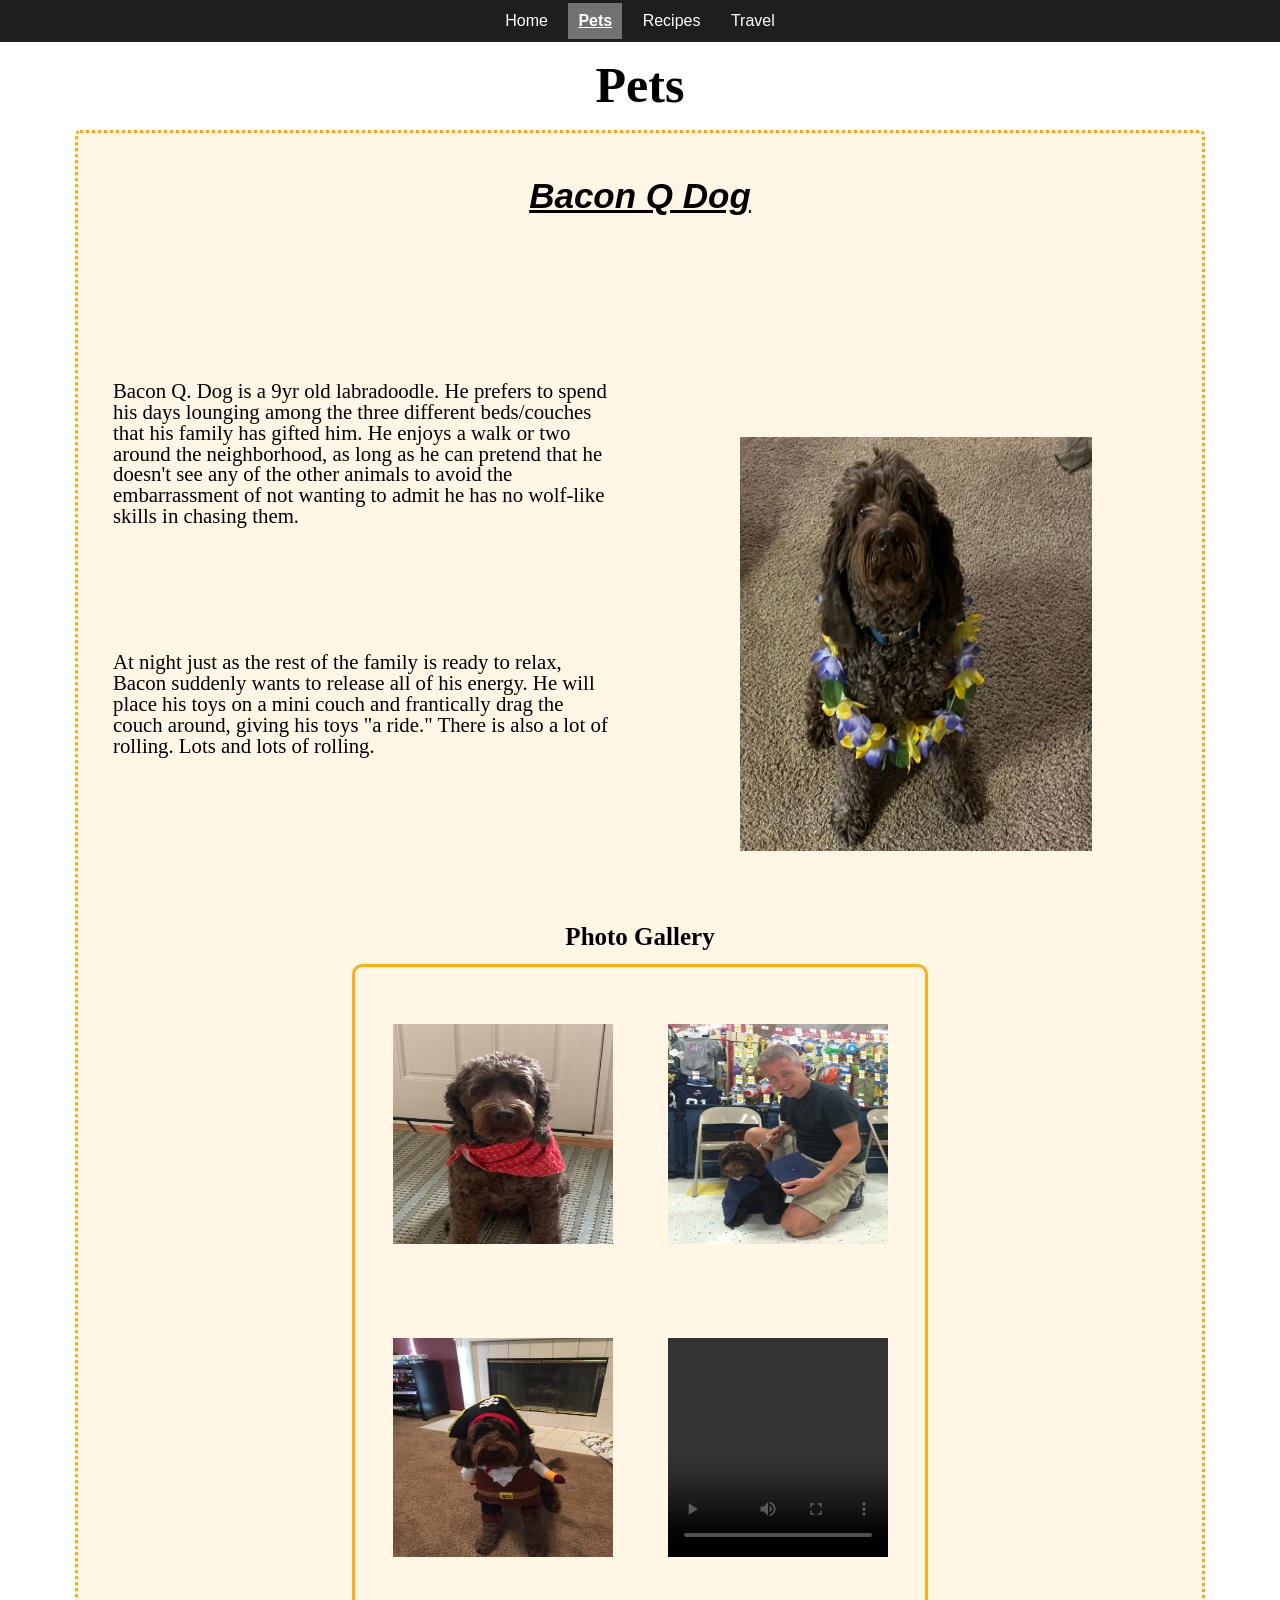
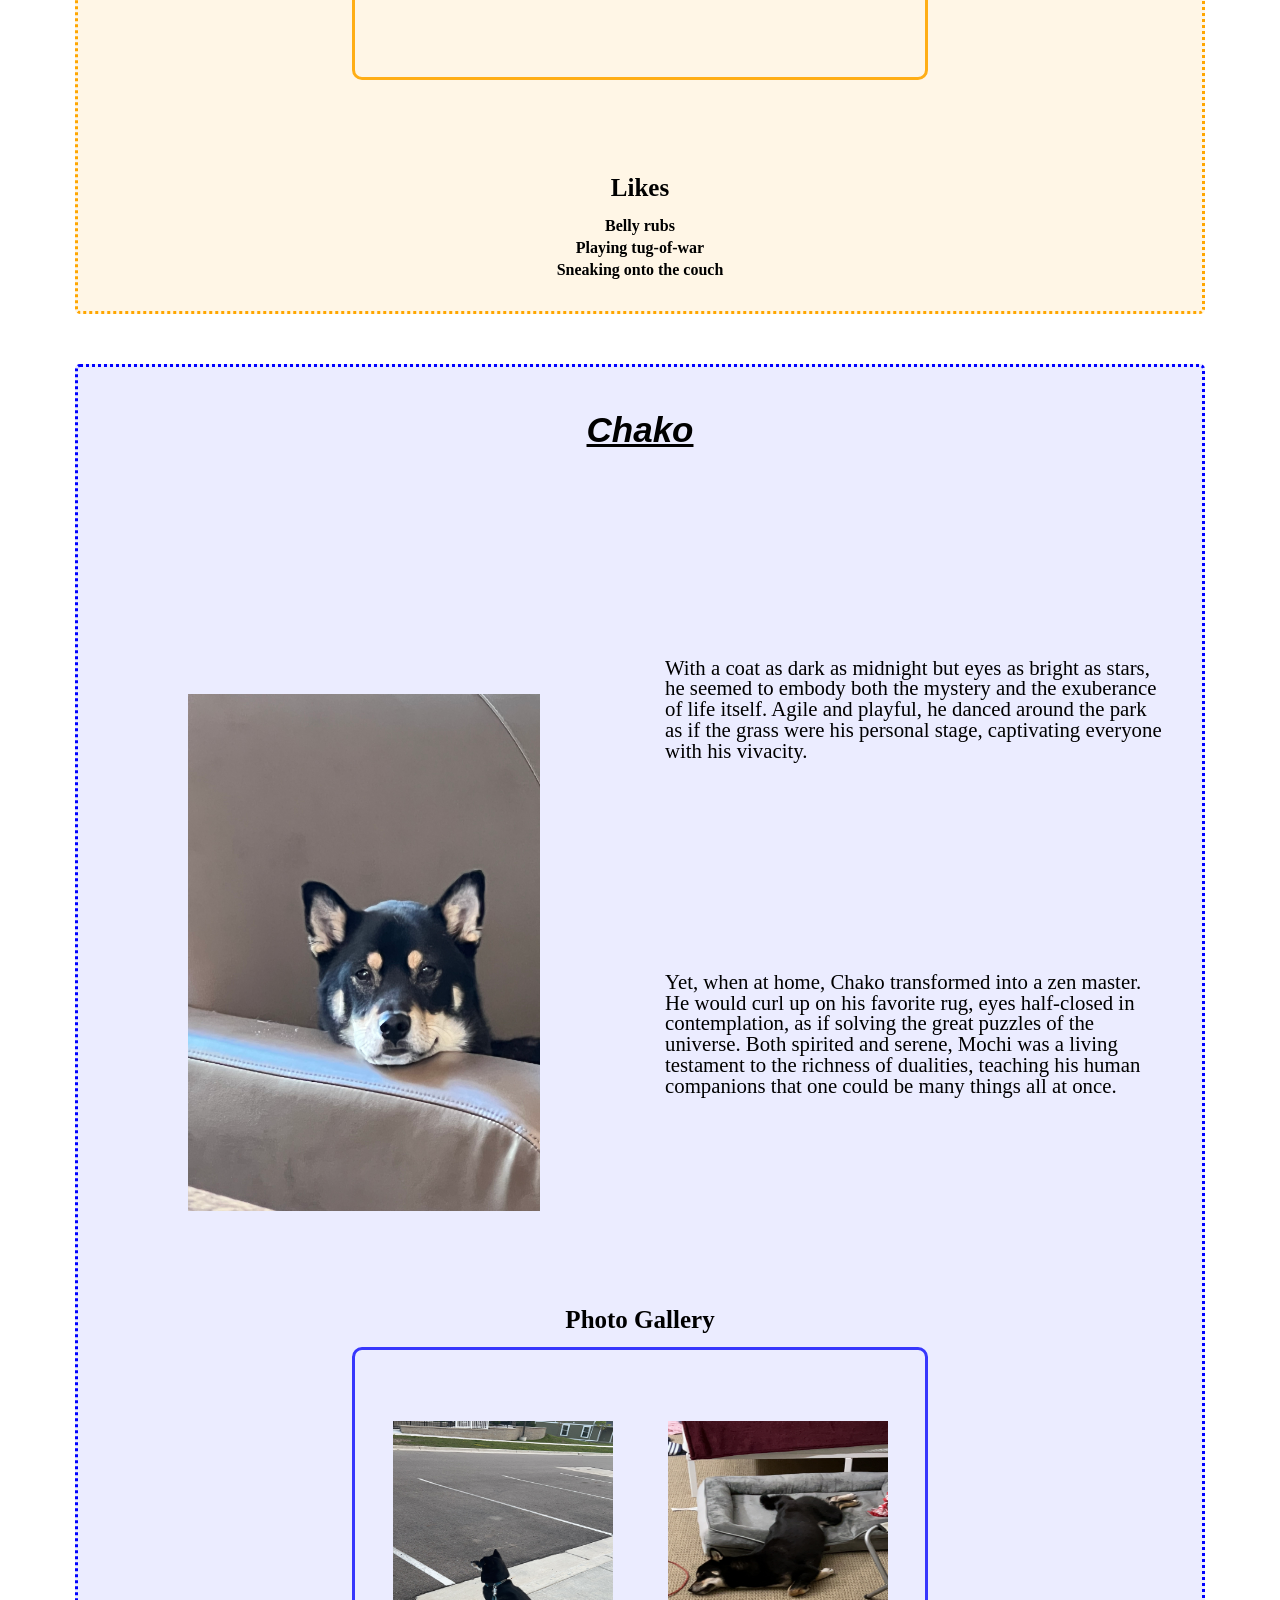
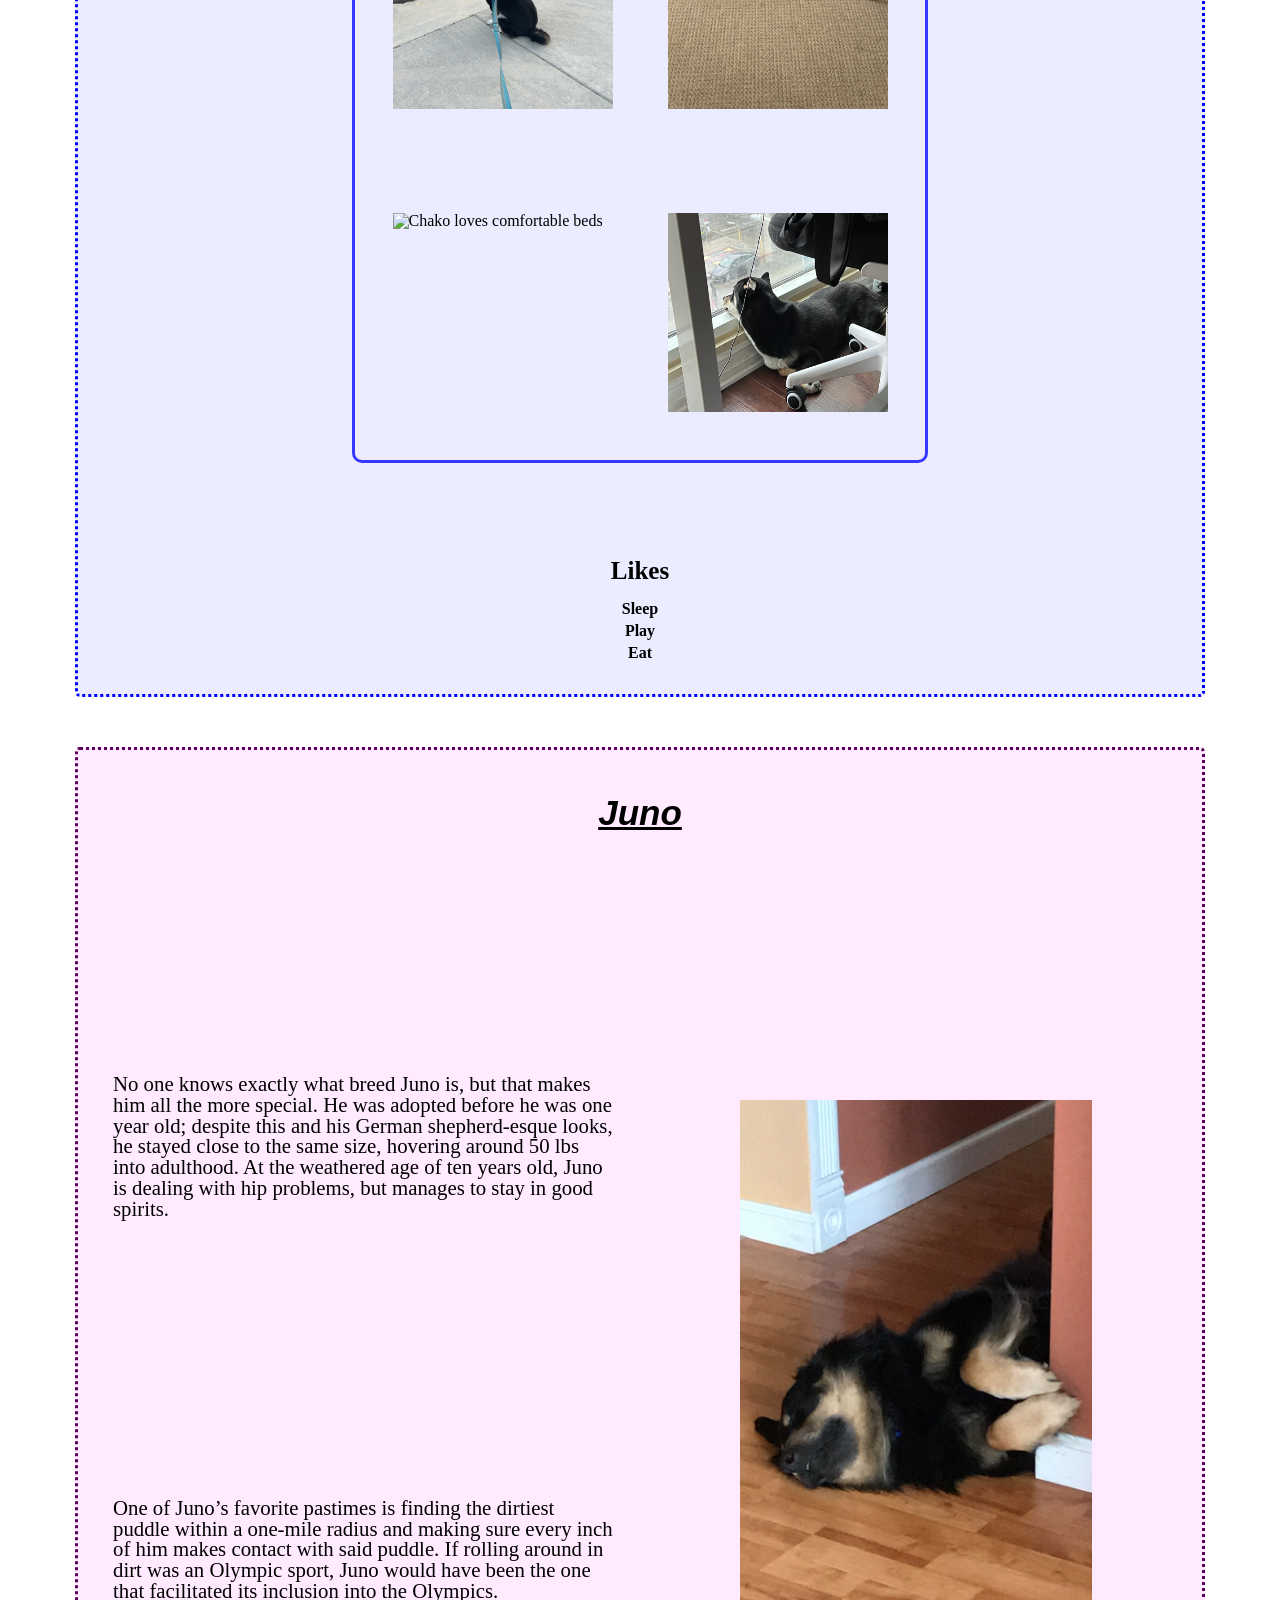
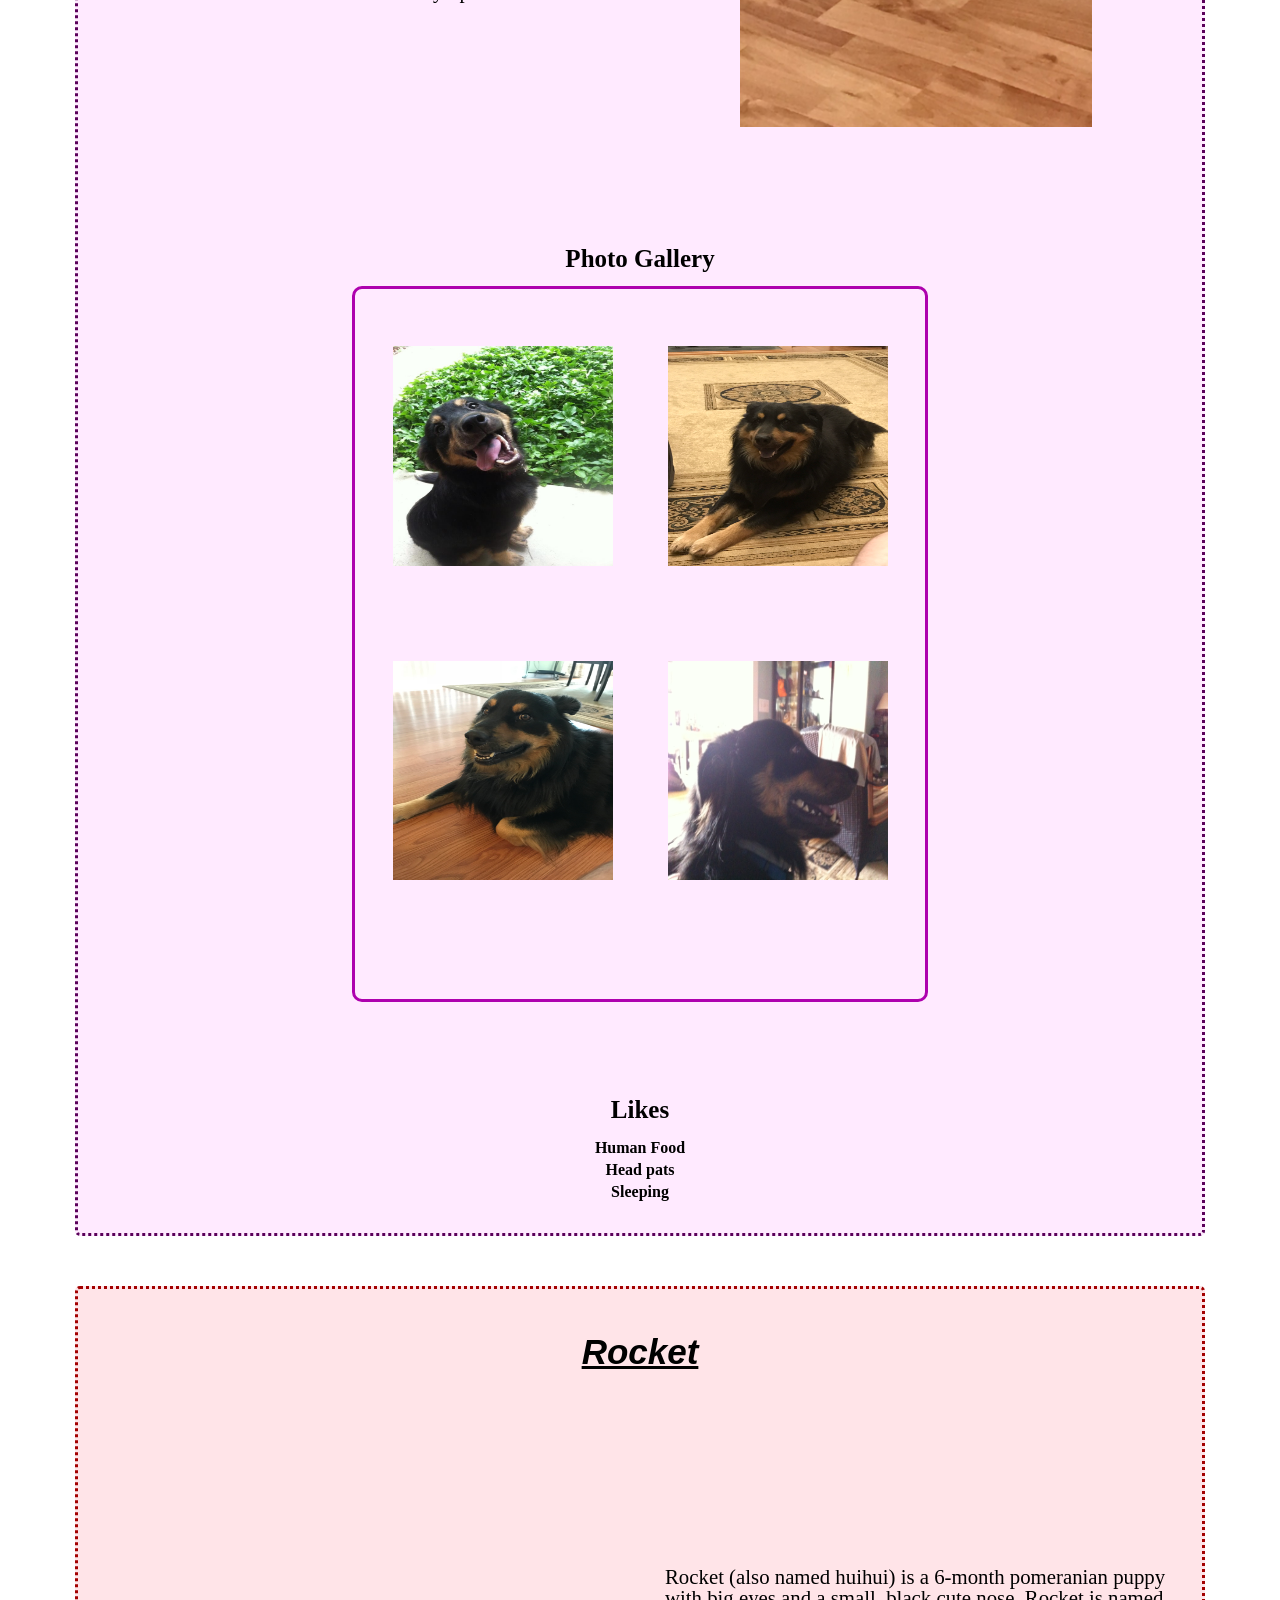
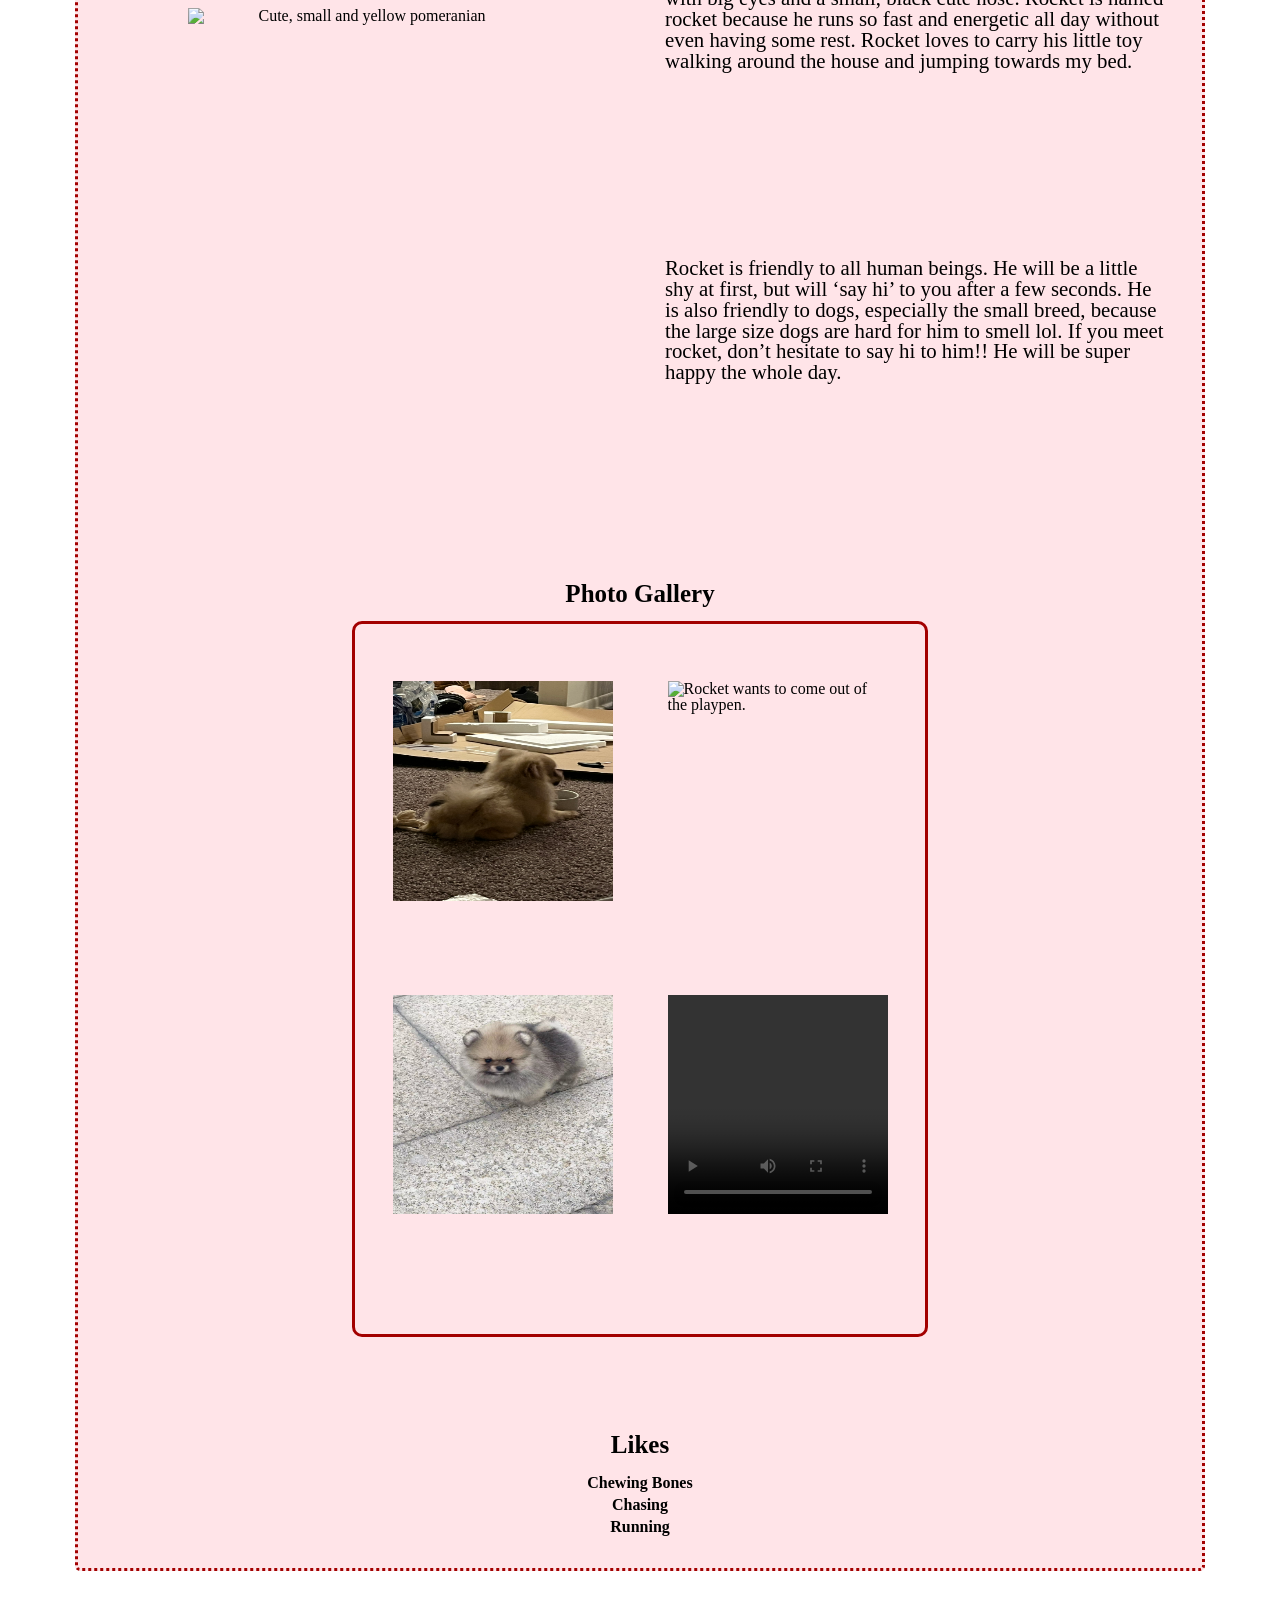
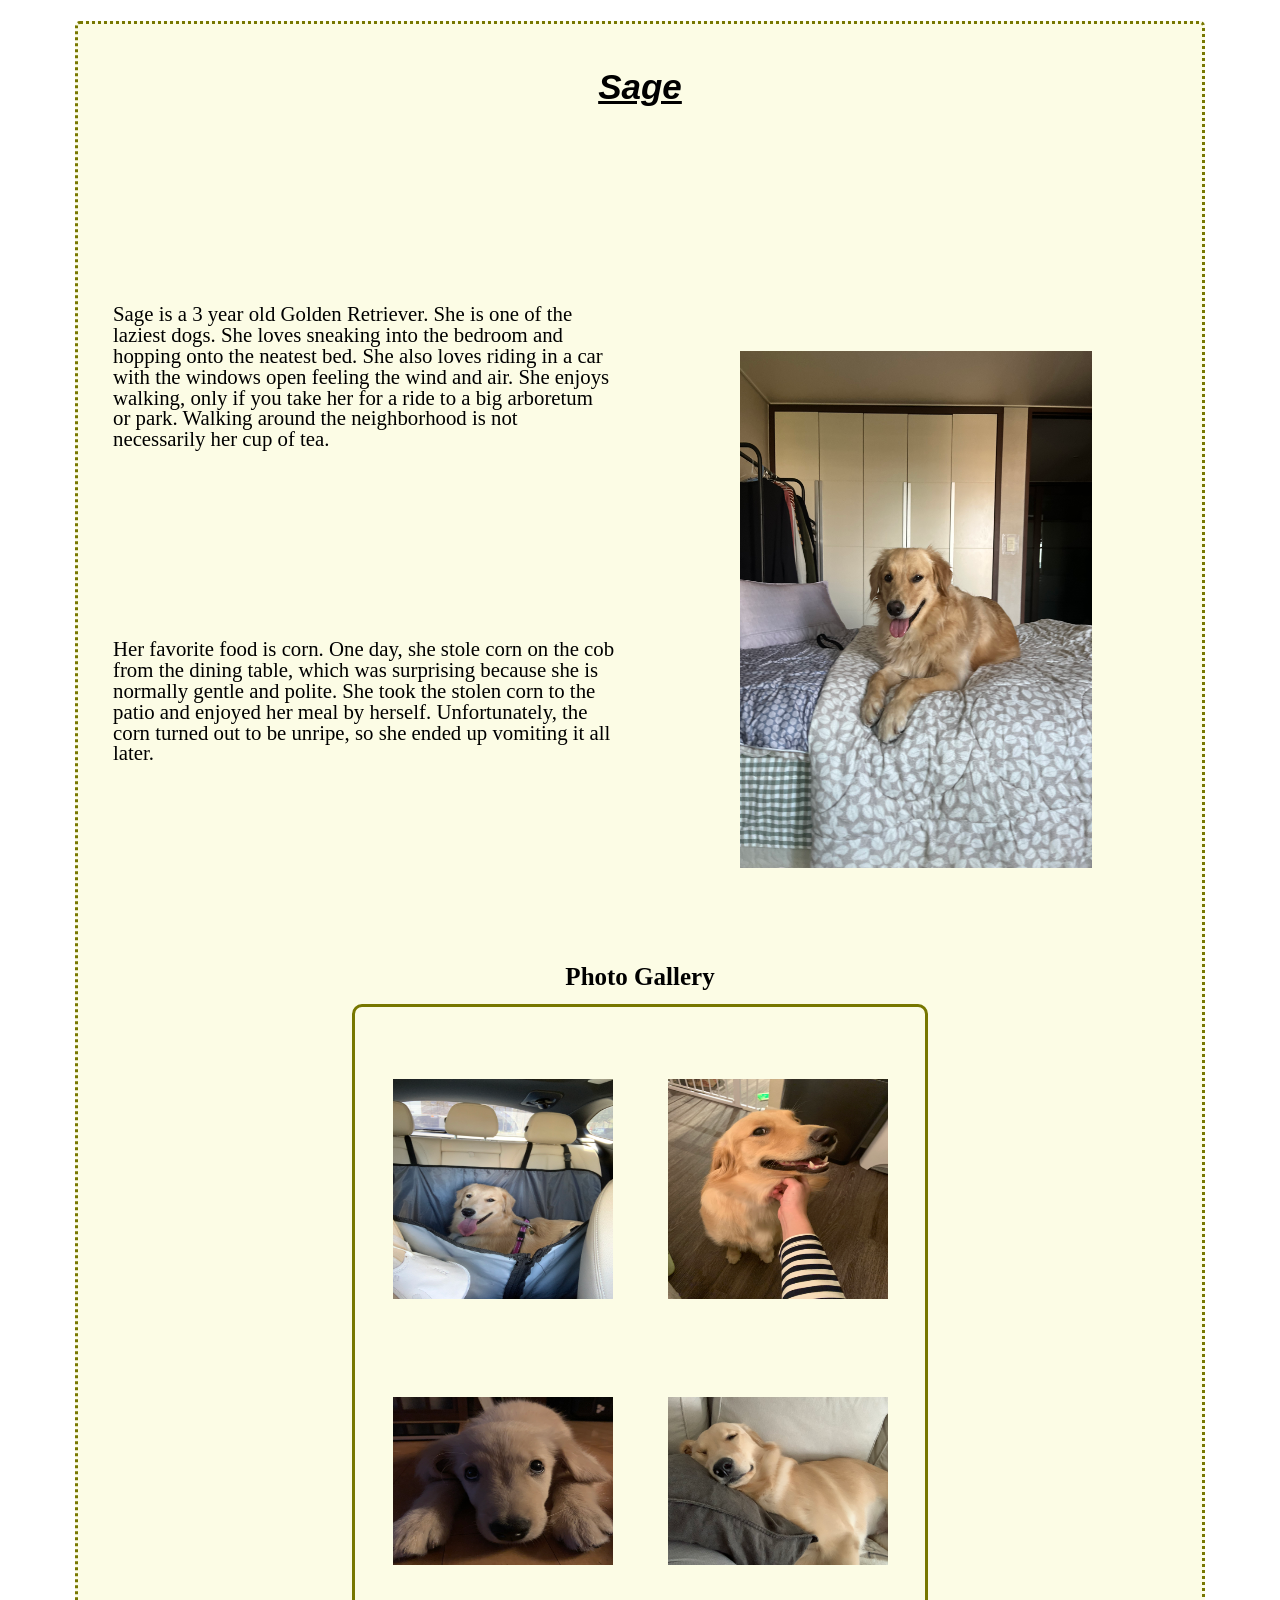
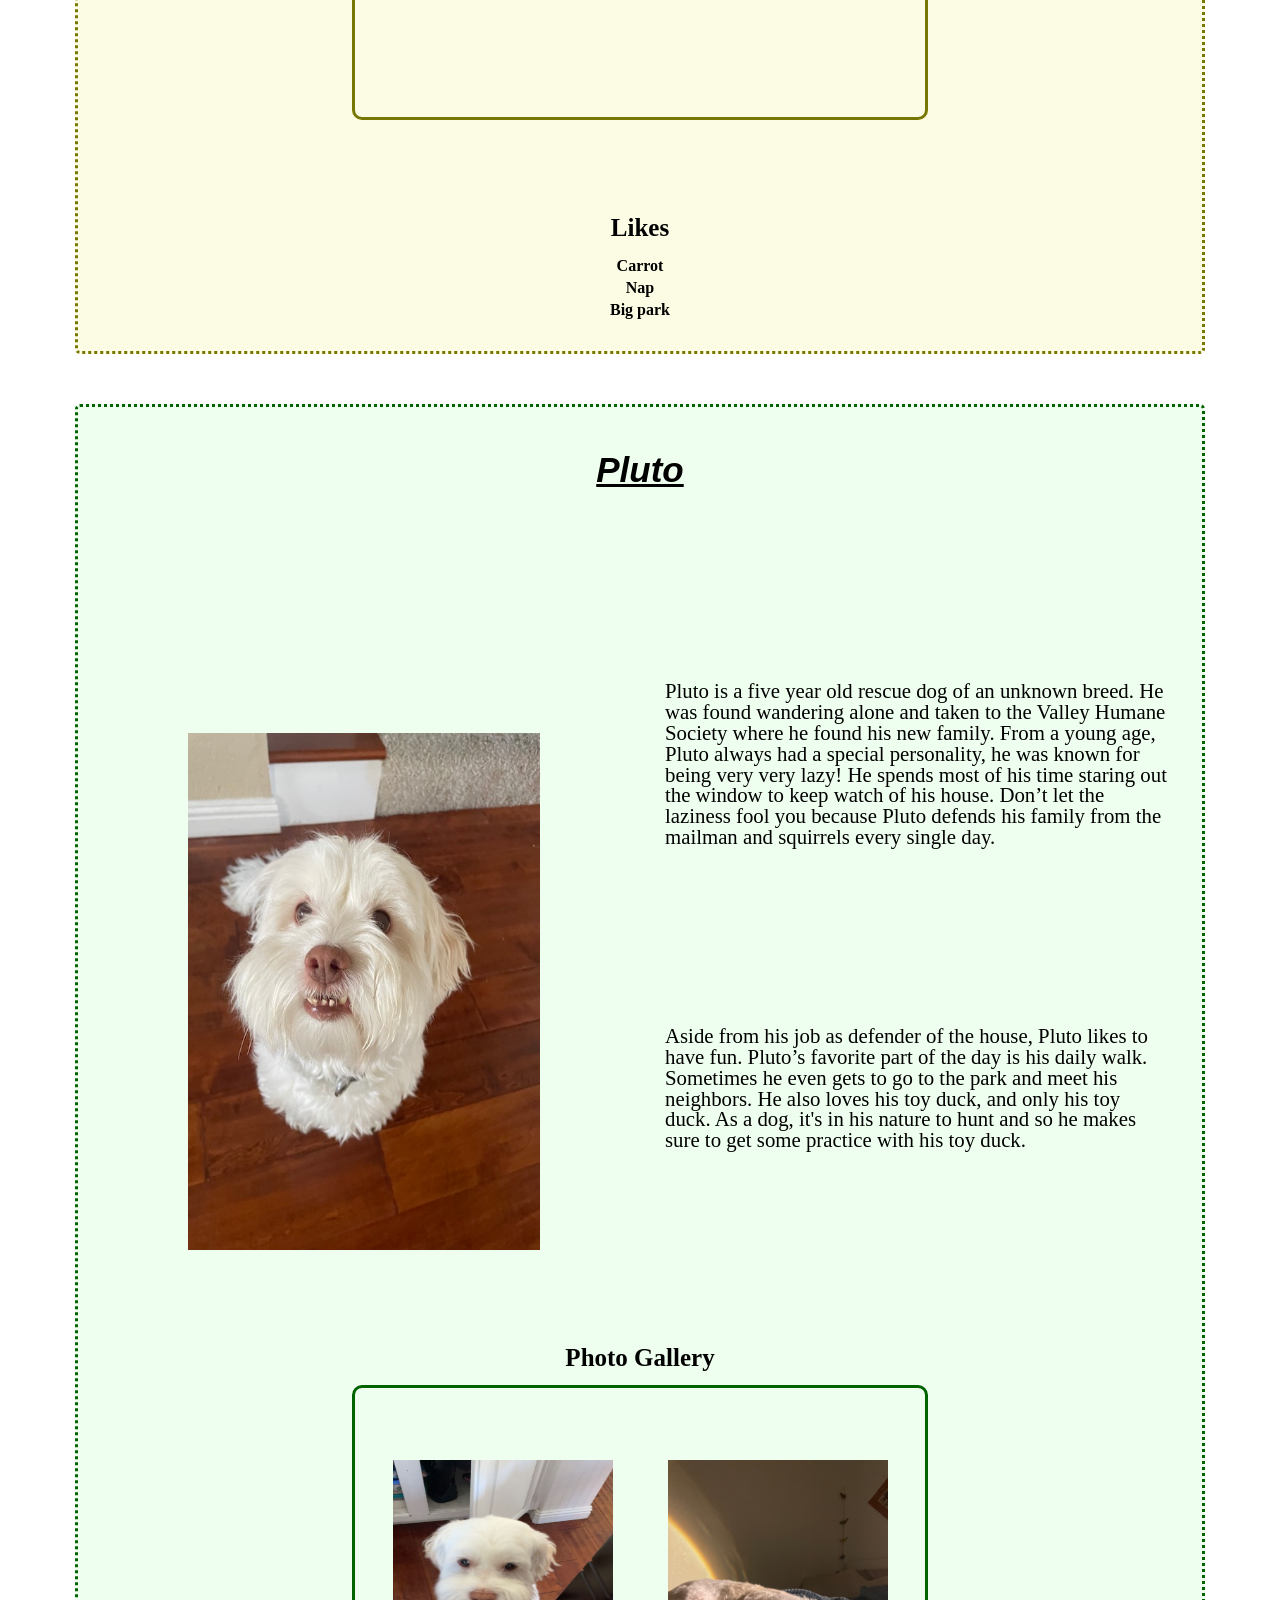
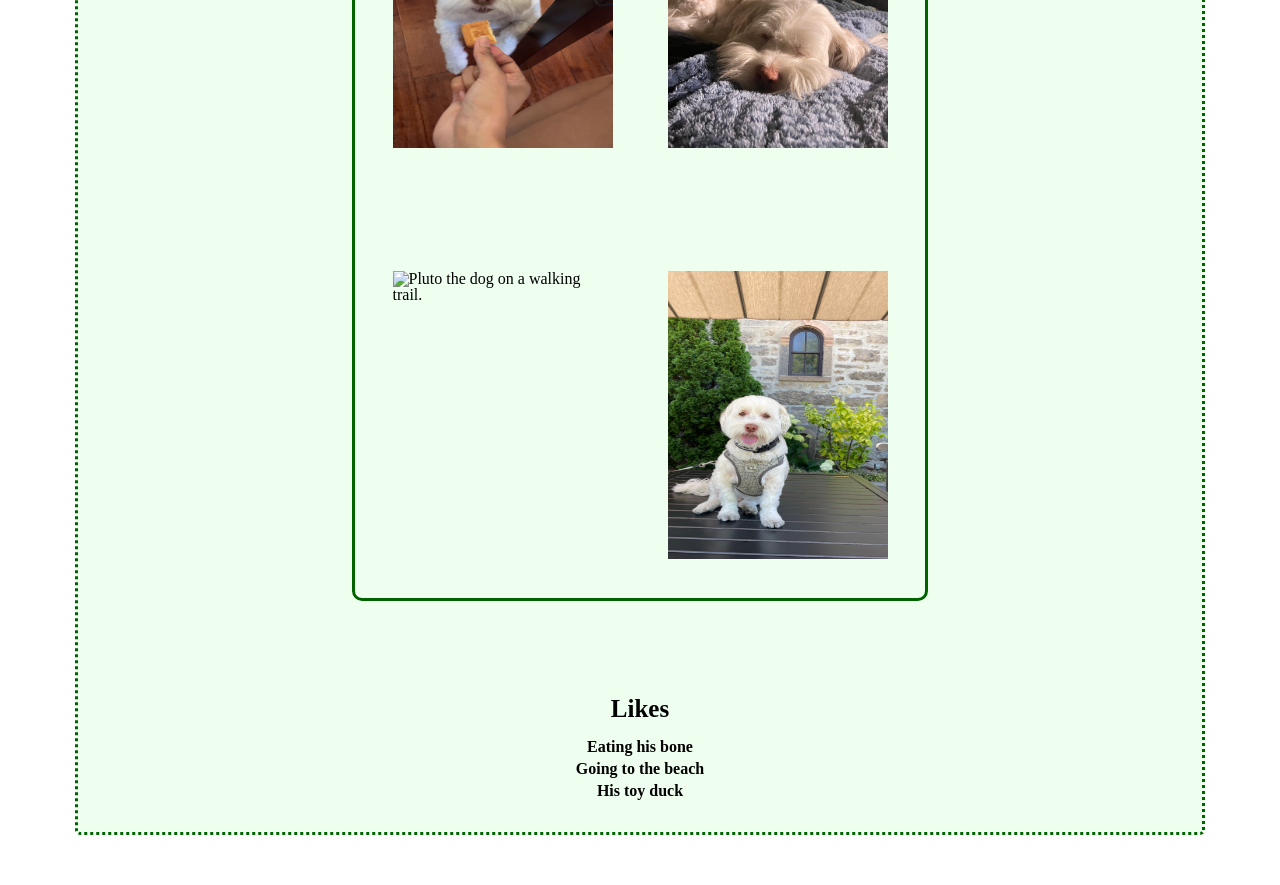
==== pets.html @ 8a9efb87 "Add files via upload" ====
<!DOCTYPE html>
<html lang="en">
<head>
    <meta charset="UTF-8">
    <meta name="viewport" content="width=device-width, initial-scale=1.0">
    <link rel="stylesheet" href = "css/reset.css">
    <link rel="stylesheet" href = "css/style.css">
    <script src="javascript/script.js"></script>
    <title>Pets</title>

</head>
<body>
    <a href = "#main" class = "hide-skip">Skip to Main Content</a>
    <nav>
        <ul>
            <li><a href = "index.html">Home</a></li>
            <li><a href = "pets.html" class = "activePage">Pets</a></li>
            <li><a href = "recipes.html">Recipes</a></li>
            <li><a href = "travel.html">Travel</a></li>
        </ul>
    </nav>
    <main id = "main">
        <h1>Pets</h1>

        <div class = "dog" id = "bacon">
            <div class = "dog-intro">
                <h2 class = "dog-header-left">Bacon Q Dog</h2>
                <img src="images/bacon.jpg" width = "150" height = "120" alt="Brown labradoodle wearing colorful lei" id = "img-right">

                <p class = "p1" id = "p1">Bacon Q. Dog is a 9yr old labradoodle. He prefers to spend his days lounging among the three different beds/couches that his family has gifted him. He enjoys a walk or two around the neighborhood, as long as he can pretend that he doesn't see any of the other animals to avoid the embarrassment of not wanting to admit he has no wolf-like skills in chasing them.</p> 
                <P class = "p2" id = "p2">At night just as the rest of the family is ready to relax, Bacon suddenly wants to release all of his energy. He will place his toys on a mini couch and frantically drag the couch around, giving his toys "a ride." There is also a lot of rolling. Lots and lots of rolling.</P>
            </div>
            
            <h3>Photo Gallery</h3>
            <div class = "dog-photos">
                <img src="images/bacon_bandana.JPG" width ="100" alt = "Brown labradoodle wearing an orange bandana">
                <img src="images/bacon_graduation.JPG"  width ="100" alt="Small labradoodle puppy wearing a graduation cap and gown">
                <img src="images/bacon_halloween.JPG"  width ="100" alt="Brown labradoodle wearing a pirate costume">
                <video width="100" height = "133.66" controls>
                    <source src="images/bacon_agility.mov">
                    Your browser does not support the video tag.  This was a video of a girl and dog demonstrating a sit and stay procedure
                </video>
            </div>
            
            <div class = "dog-likes">
                <h3>Likes</h3>
                <ul>
                    <li>Belly rubs</li>
                    <li>Playing tug-of-war</li>
                    <li>Sneaking onto the couch</li>
                </ul>
            </div>
            
            <!-- Jackie Wolf -->
        
        </div>
        <div>
            <div class = "dog" id = "chako">
                <div class = "dog-intro">
                    <h2 class = "dog-header-right">Chako</h2>
                    <img src="images/Chako1.jpg" width ="130" height = "150" alt = "Black and Tan color Shiba Inu" id = "img-left">

                    <p class = "p1" id = "p1-r">With a coat as dark as midnight but eyes as bright as stars, he seemed to embody both the mystery and the exuberance of life itself. Agile and playful, he danced around the park as if the grass were his personal stage, captivating everyone with his vivacity.</p>
                    <p class = "p2" id = "p2-r">Yet, when at home, Chako transformed into a zen master. He would curl up on his favorite rug, eyes half-closed in contemplation, as if solving the great puzzles of the universe. Both spirited and serene, Mochi was a living testament to the richness of dualities, teaching his human companions that one could be many things all at once.</p>
                </div>
                
                <h3>Photo Gallery</h3>
                <div class = "dog-photos" id = "chako-photos">
                    <img src="images/Chako4.jpg" width ="100" alt = "Chako doesn’t want to move, so he sits there and watches.">
                    <img src="images/Chako5.jpg" width ="100" height = "120" alt = "Chako loves comfortable beds">
                    <img src="images/Chako2.jpg" width ="100" height = "120" alt = "Chako is lazy but still wants to look outside.">
                    <img src="images/Chako3.jpg" width = "100" alt="Chako is so tired and he is having a good night's sleep." id = "chako-img-right">
                </div>

                <div class = "dog-likes">
                    <h3>Likes</h3>
                    <ul>
                        <li>Sleep</li>
                        <li>Play</li>
                        <li>Eat</li>
                    </ul>
                </div>
            </div>
        </div>
        <div>
            <div class = "dog" id = "juno">
                <div class = "dog-intro">
                    <h2 class = "dog-header-left">Juno</h2>
                    <img src="images/classic_juno.JPG" width ="130" height = "160" alt = "Black and brown dog asleep on his side" id = "img-right">

                    <p class = "p1" id="p1">No one knows exactly what breed Juno is, but that makes him all the more special. He was adopted before he was one year old; despite this and his German shepherd-esque looks, he stayed close to the same size, hovering around 50 lbs into adulthood. At the weathered age of ten years old, Juno is dealing with hip problems, but manages to stay in good spirits.</p>
                    <p class = "p2" id="p2">One of Juno’s favorite pastimes is finding the dirtiest puddle within a one-mile radius and making sure every inch of him makes contact with said puddle. If rolling around in dirt was an Olympic sport, Juno would have been the one that facilitated its inclusion into the Olympics. </p>
                </div>
                
                <h3>Photo Gallery</h3>
                <div class = "dog-photos" id = "juno-photos">
                    <img src="images/juno_pup.JPG" width ="100" alt = "A young black and brown dog with his tongue hanging out">
                    <img src="images/juno_laying.JPG" width ="100" alt = "A black and brown dog laying on a rug">
                    <img src="images/juno_laying_2.JPG" width ="100" alt = "A black and brown dog laying on a wood floor">
                    <img src="images/juno_profile.JPG" width ="100" height = "135" alt = "A profile perspective of a black and brown dog from shoulders up">
                </div>

                <div class = "dog-likes">
                    <h3>Likes</h3>
                    <ul>
                        <li>Human Food</li>
                        <li>Head pats</li>
                        <li>Sleeping</li>
                    </ul>
                </div>
            </div>
        </div>
        <div>
            <div class = "dog" id = "rocket">
                <div class = "dog-intro">
                    <h2 class = "dog-header-right">Rocket</h2>
                    <img src="images/rocket_primary.jpg" width ="100" height = "120" alt = "Cute, small and yellow pomeranian " id = "img-left">

                    <p class = "p1" id="p1-r">Rocket (also named huihui) is a 6-month pomeranian puppy with big eyes and a small, black cute nose. Rocket is named rocket because he runs so fast and energetic all day without even having some rest. Rocket loves to carry his little toy walking around the house and jumping towards my bed.</p>
                    <p class = "p2" id="p2-r">Rocket is friendly to all human beings. He will be a little shy at first, but will ‘say hi’ to you after a few seconds. He is also friendly to dogs, especially the small breed, because the large size dogs are hard for him to smell lol. If you meet rocket, don’t hesitate to say hi to him!! He will be super happy the whole day.</p>
                </div>

                <h3>Photo Gallery</h3>
                <div class = "dog-photos" id = "rocket-photos">
                    <img src="images/rocket_dinner.jpg" width ="100" alt = "Rocket is eating his dinner.">
                    <img src="images/rocket_wants_to_go_out.jpg" width ="100" alt = "Rocket wants to come out of the playpen.">
                    <img src="images/rocket_childhood.jpg" width ="100" height = "150" alt = "Rocket is in his childhood">
                    <video width="100" height = "150" controls>
                        <source src="images/rocket_kitchen_clip.mp4">
                        Your browser does not support the video tag.  This was a video of Rocket trying to hunt in the kitchen
                    </video>
                </div>

                <div class = "dog-likes">
                    <h3>Likes</h3>
                    <ul>
                        <li>Chewing Bones</li>
                        <li>Chasing</li>
                        <li>Running</li>
                    </ul>
                </div>
            </div>
        </div>
            <div class = "dog" id = "sage">
                <div class = "dog-intro">
                    <h2 class = "dog-header-left">Sage</h2>
                    <img src="images/sage_classic.jpeg" width = "100" height = "150" alt = "A smiling golden retriever lying on the bed" id = "img-right">

                    <p class = "p1" id="p1">Sage is a 3 year old Golden Retriever. She is one of the laziest dogs. She loves sneaking into the bedroom and hopping onto the neatest bed. She also loves riding in a car with the windows open feeling the wind and air. She enjoys walking, only if you take her for a ride to a big arboretum or park. Walking around the neighborhood is not necessarily her cup of tea. </p>
                    <p class = "p2" id="p2">Her favorite food is corn. One day, she stole corn on the cob from the dining table, which was surprising because she is normally gentle and polite. She took the stolen corn to the patio and enjoyed her meal by herself. Unfortunately, the corn turned out to be unripe, so she ended up vomiting it all later. </p>
                </div>

                <h3>Photo Gallery</h3>
                <div class = "dog-photos" id = "sage-photos">
                    <img src = "images/sage_young.jpeg" width = "100" alt = "A young golden retriever is laying down" id = "sage-left">
                    <img src = "images/sage_car.jpeg" width = "100" alt = "A happy golden retriever is sitting in the car’s backseat. ">
                    <img src = "images/sage_sleep.jpeg" width = "100" height = "100" alt = "A golden retriever is sleeping on the couch. " id = "sage-right">
                    <img src = "images/sage_pet.jpeg" width = "100" alt = "A man’s hand is petting a golden retriever’s neck">
                </div>

                <div class = "dog-likes">
                    <h3>Likes</h3>
                    <ul>
                        <li>Carrot</li>
                        <li>Nap</li>
                        <li>Big park</li>
                    </ul>
                </div>
            </div>
        <div>
            <div class = "dog" id = "pluto">
                <div class = "dog-intro">
                    <h2 class = "dog-header-right">Pluto</h2>
                    <img src = "images/pluto.jpg" width = "100" height = "100" alt = "White dog looking up." id = "img-left">
                    
                    <p class = "p1" id="p1-r">Pluto is a five year old rescue dog of an unknown breed. He was found wandering alone and taken to the Valley Humane Society where he found his new family. From a young age, Pluto always had a special personality, he was known for being very very lazy! He spends most of his time staring out the window to keep watch of his house. Don’t let the laziness fool you because Pluto defends his family from the mailman and squirrels every single day.</p>
                    <p class = "p2" id="p2-r">Aside from his job as defender of the house, Pluto likes to have fun. Pluto’s favorite part of the day is his daily walk. Sometimes he even gets to go to the park and meet his neighbors. He also loves his toy duck, and only his toy duck. As a dog, it's in his nature to hunt and so he makes sure to get some practice with his toy duck.</p>
                </div>

                <h3>Photo Gallery</h3>
                <div class = "dog-photos" id = "pluto-photos">
                    <img src = "images/pluto_cookie.JPG" width = "70" alt = "Pluto the dog standing up to eat a cookie.">
                    <img src = "images/pluto_sleeping.jpg" width = "70" height = "124" alt = "Pluto sleeping on bed">
                    <img src = "images/pluto_walk.jpg" width = "70" alt = "Pluto the dog on a walking trail.">
                    <img src = "images/pluto_sitting.jpg" width = "70" alt = "Pluto sitting and posed on top of a table">
                </div>

                <div class = "dog-likes">
                    <h3>Likes</h3>
                    <ul>
                        <li>Eating his bone</li>
                        <li>Going to the beach</li>
                        <li>His toy duck</li>
                    </ul>
                </div>
            </div>
        </div>
    </main>
    
</body>
</html>
---- css/style.css ----
.hide-skip{
    position: absolute;
    left: -10000px;
    top: auto;
    width: 1px;
    height: 1px;
    overflow: hidden;
}

.hide-skip:focus{
    position: static;
    width: auto;
    height: auto;
}

body nav ul{
    list-style-type: none;
    margin: 0px;
    padding: 0px;
    overflow: hidden;
    background-color: rgb(30, 30, 30);

    text-align: center;
    text-decoration: none;
    font-size: medium;
    font-style: normal;
    font-family: sans-serif;
}

body nav ul li{
    display: inline-block;
}

body nav ul li a{
    display: block;
    color: white;
    text-align: center;
    padding: 10px;
    text-decoration: none;
}

.activePage{
    background-color: #727272;
    font-weight: bold;
    text-decoration: underline;
}

h1{
    font-size: xx-large;
    text-align: center;
    padding: 20px;
    font-weight: bold;
}

h2{
    font-size: x-large;
    text-decoration: underline;
    font-family: sans-serif;
    font-style: italic;
    font-weight: bold;
    text-align: center;
    padding: 10px;
}

h3{
    text-align: center;
    font-size: large;
    font-weight: bold;
    padding: 15px;
}

.dog{
    border: 3px dotted rgb(255, 166, 0);
    border-radius: 5px;
    background-color: rgb(255, 246, 230);
    padding: 20px;
    margin: 10px;
    margin-top: 10px;
}

#bacon {
    margin-top: 0;
}

#chako {
    border: 3px dotted rgb(0, 0, 255);
    background-color: rgb(235, 236, 255);
}

#juno {
    border: 3px dotted rgb(90, 0, 90);
    background-color: rgb(255, 234, 255);
}

#rocket {
    border: 3px dotted rgb(163, 0, 0);
    background-color: rgb(255, 228, 232);
}

#sage {
    border: 3px dotted rgb(119, 119, 0);
    background-color: rgb(252, 252, 229);
}

#pluto {
    border: 3px dotted rgb(0, 99, 0);
    background-color: rgb(239, 255, 239);
}

#img-right{
    grid-row: 1/3;
    grid-column-start: 2;
}

.dog-intro{
    display: grid;
    grid-template-columns: 1fr 1fr;
    grid-column-gap: 50px;
    text-align: center;
    padding: 15px;
}

#img-left {
    grid-row: 1/3;
    grid-column-start: 1;
}

.dog-photos{
    display: grid;
    grid-template-columns: 1fr 1fr;
    max-width: 550px;
    border: 3px solid rgb(255, 174, 22);
    border-radius: 10px;
    padding: 10px;
    margin-left: auto;
    margin-right: auto;
}

#chako-photos{
    border: 3px solid rgb(55, 55, 253);
}

#juno-photos{
    border: 3px solid rgb(174, 1, 174);
}

#rocket-photos{
    border: 3px solid rgb(163, 0, 0);
}

#sage-photos{
    border: 3px solid rgb(119, 119, 0);
}

#pluto-photos{
    border: 3px solid rgb(0, 99, 0);
}

#chako-img-right{
    grid-column-start: 2;
    grid-row-start: 1;
}

#sage-right{
    grid-column-start: 2;
    grid-row-start: 2;
    max-height: 220px;
}

#sage-left{
    grid-column-start: 1;
    grid-row-start: 2;
}

.dog-likes{
    text-align: center;
    font-weight: bold;
    padding: 10px;
}

img{
    padding: 10px;
    margin-left: auto;
    margin-right: auto;
}

video{
    padding: 10px;
    margin-left: auto;
    margin-right: auto;
}

strong {
    font-weight: bold;
}

.recipe-info{
    padding-bottom: 10px;
}

.container{
    display: grid;
    border: 1px solid black;
    border-radius: 10px;
    padding: 15px;
    margin: 15px;
}

.recipe-intro{
    margin-left: auto;
    margin-right: auto;
    text-align: center;
}

#wings-id{
    margin-top: 0px;
}

#bottom-img{
    grid-column: 1/ span 2;
    grid-row-start: 2;
}

.recipe-head h3{
    text-align: left;
    padding-top: 10px;
    padding-bottom: 10px;
    padding-left: 0px;
    text-decoration: underline;
}

.recipe-img{
    display: grid;
    grid-template-columns: 1fr 1fr;
}

li{
    padding: 3px;
}

#start{
    margin-top: 0px;
}

.place {
    border: 2px dotted black;
    border-radius: 10px;
    margin: 10px;
}

.place-intro{
    display: grid;
    grid-template-columns: 1fr 1fr;
    text-align: center;
    font-size: small;
}

.place-intro p{
    padding: 10px;
}

#top-left{
    grid-column-start: 1;
    grid-row-start: 1;
}

#bot-left{
    grid-column-start: 1;
    grid-row-start: 2;
}

.chiang-photo{
    display: grid;
    grid-template-columns: 1fr 1fr 1fr;
    
}

#chiang-right{
    grid-column: 3;
    grid-row: 1/3;
}

.photo-place{
    display: grid;
    grid-template-columns: 1fr 1fr;
    max-width: 450px;
    margin-right: auto;
    margin-left: auto;
}

.home{
    display: grid;
    grid-template-columns: 1fr;
    text-align: center;
    margin: 5px;
}

@media (prefers-reduced-motion) {
    .gif{
        display: none;
    }
}

.p1{
    grid-column: 1/3;
    grid-row-start: 3;
    text-align: left;
}

.p2{
    padding-top: 10px;
    grid-column: 1/3;
    grid-row-start: 4;
    text-align: left;
}

.dog-header-left{
    grid-column-start: 1;
    grid-row: 1/3;
}

.dog-header-right{
    grid-column-start: 2;
    grid-row: 1/3;
}

@media screen and (min-width: 481px){
    h1 {
        padding-top: 60px;
    }
    h2 {
        grid-row-start: 1;
        grid-column: 1/-1;
    }
    #img-right {
        grid-row-start: 3;
        grid-row-end: 4;
        width: 150px;
        height: 150px;
        margin-top: 50%;
    }
    #img-left{
        width: 150px;
        height: 150px;
        margin-top: 50%;
    }
    .dog-header-right {
        grid-column: 1/-1;
        grid-row-start: 1;
    }
    #p1 {
        margin-top: 20%;
    }
    #p1, #p2{
        grid-column: 1;
    }
    #p1-r {
        margin-top: 20%;
    }
    #p1-r, #p2-r{
        grid-column-start: 2;
    }

    #img-left {
        grid-row-start: 3;
        grid-row-end: 4;
        grid-column-start: 1;
    }

    .sticky {
        position: fixed;
        top: 0;
        width: 100%;
        z-index: 100;
    }

    .dog-photos{
        height: 600px;
        align-content: space-evenly;
    }
    .dog-photos img, video{
        width: 150px;
        height: 150px;
    }

    .apply-grid{
        display: grid;
        grid-template-columns: 1fr 1fr;
    }
    .recipe-info {
        grid-row-start: 1;
        grid-column: 1/-1;
    }
    .recipe-intro img{
        grid-row-start: 3;
        grid-column-start: 2;
        width: 200px;
    }
    .paragraph{
        grid-row-start: 3;
        grid-column-start: 1;
        margin-top: 15%;
    }
    .recipe-img img {
        width: 150px;
        margin-top: auto;
        margin-bottom: auto;
    }

}

@media screen and (min-width: 1024px){
    h1{
        font-size: 50px;
    }
    h2{
        font-size: 35px;
    }
    h3{
        margin-top: 80px;
        font-size: 25px;
    }
    .dog-header-left{
        grid-row: 1/2;
    }
    #img-right{
        width: 70%;
        height:70%;
        grid-row:2/span 2;
    }
    .p1{
        font-size: 130%;
        grid-row: 2/3;
    }  
    .p2{
        font-size: 130%;
        grid-row: 3/4;
    }
    .dog{
        margin-right: 75px;
        margin-left: 75px;
        margin-bottom: 50px;
    }
    .dog-intro{
        align-items: center;
    }
    .dog-photos img, video{
        width: 80%;
        height: 70%;
        margin-top: auto;
        margin-bottom: auto;
    }
    .dog-photos{
        border: 3px solid rgb(255, 174, 22);
        border-radius: 10px;
        padding-bottom: 100px;
    }
    .dog-likes{
        margin-top: 0px;
        padding-top: 0px;
    }

    .dog-header-right{
        grid-row: 1/2;
    }
    #img-left{
        width: 70%;
        height:70%;
        grid-row:2/span 2;
    }
    #pluto-photos{
        padding-bottom: 200px;
    }

    .container{
        margin-right: 75px;
        margin-left: 75px;
        margin-bottom: 50px;
    }
    .apply-grid{
        align-items: center;
    }
    .recipe-info p{
        font-size: 125%;
    }
    .recipe-intro p{
        font-size: 130%;
    }
    .recipe-intro img{
        padding-top: 50px;
        width: 50%;
        height: 30%;
    }
    .recipe-head li{
        font-size: 20px;
    }
    .steps li{
        font-size: 20px;
    }
    .recipe-img img{
        width: 400px;
        height: 400px;
    }
    #bottom-img{
        width: 400px;
        height: 400px;
    }

    .place{
        margin-right: 75px;
        margin-left: 75px;
        margin-bottom: 50px;
    }
    .place-intro p{
        font-size: 20px;
    }
    .place-intro img{
        width: 60%;
        height: 60%;
    }
    .chiang-photo img{
        width: 190px;
        height: 190px;
    }
    #chiang-right{
        height: 400px;
        width: 250px;
    }
    .photo-place{
        justify-content: center;
    }
    .photo-place img{
        width: 300px;
        height: 300px;
        padding-right: 30px;
    }
}
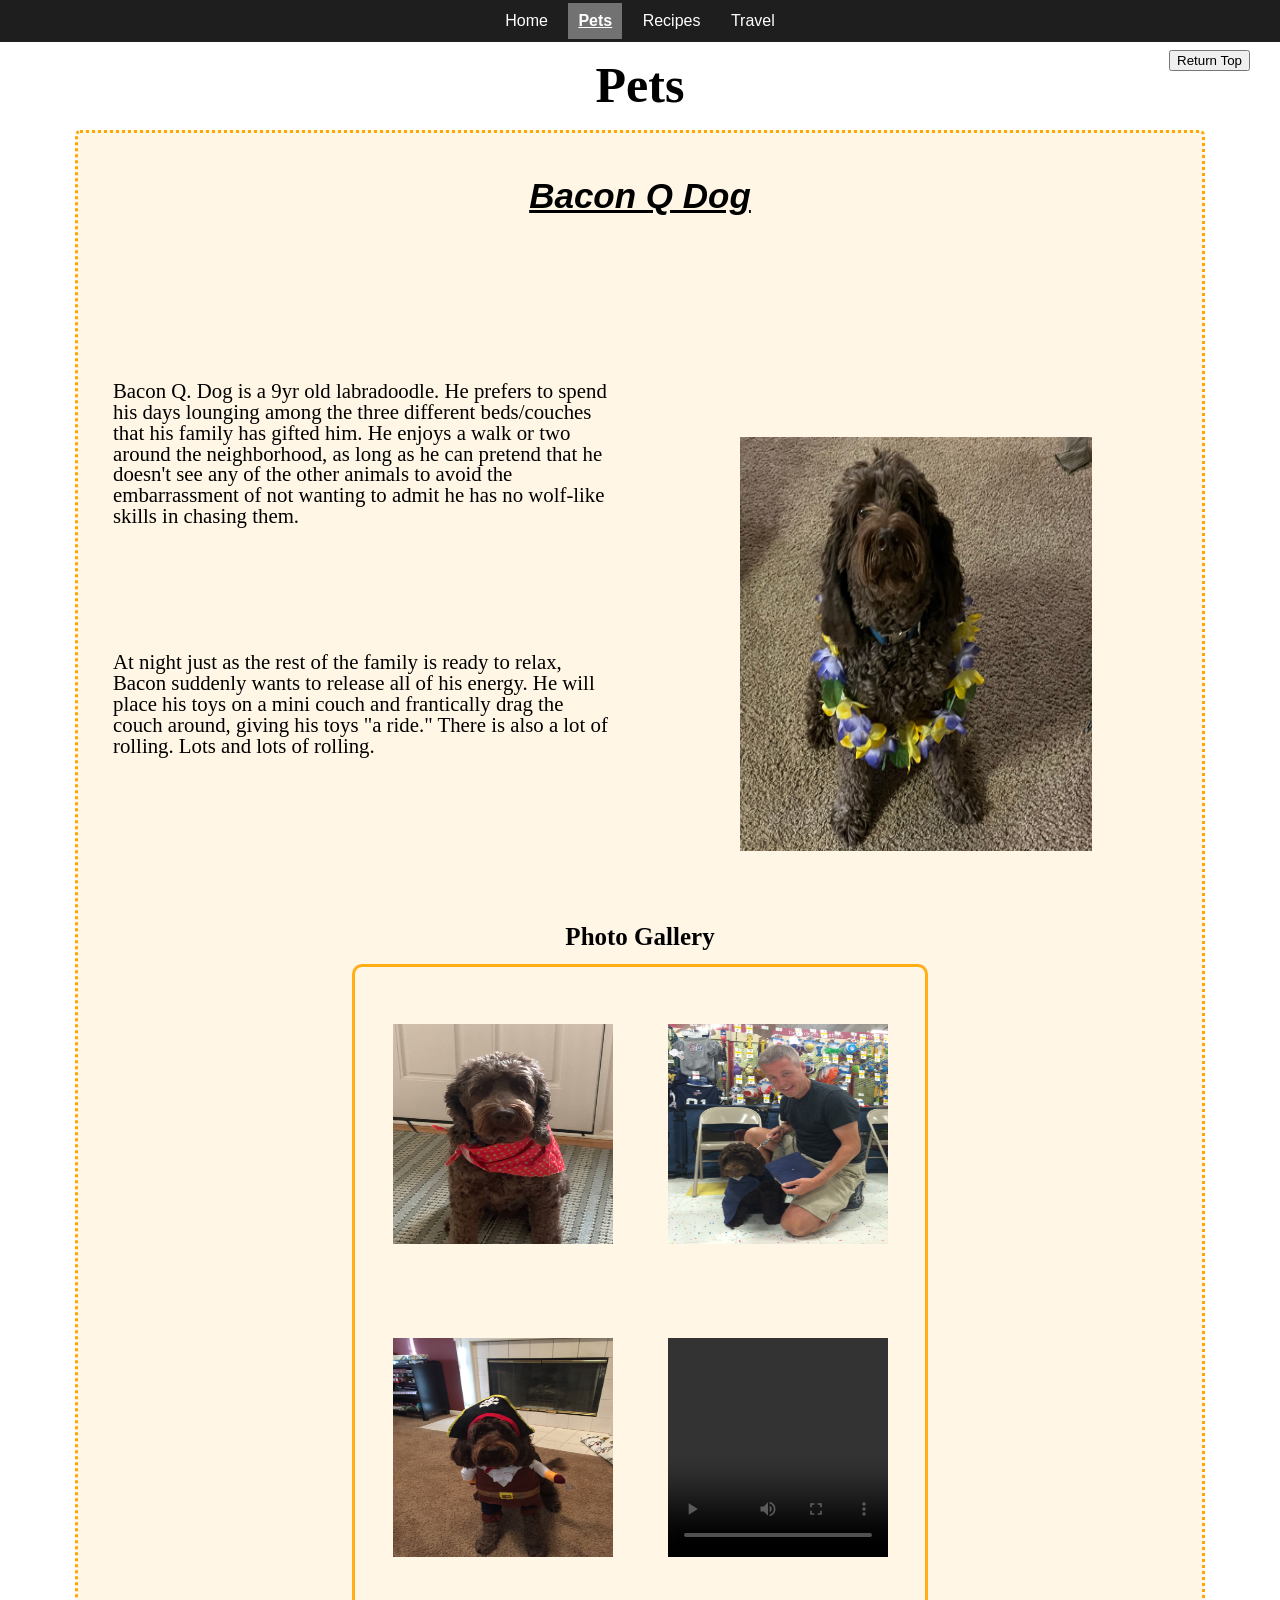
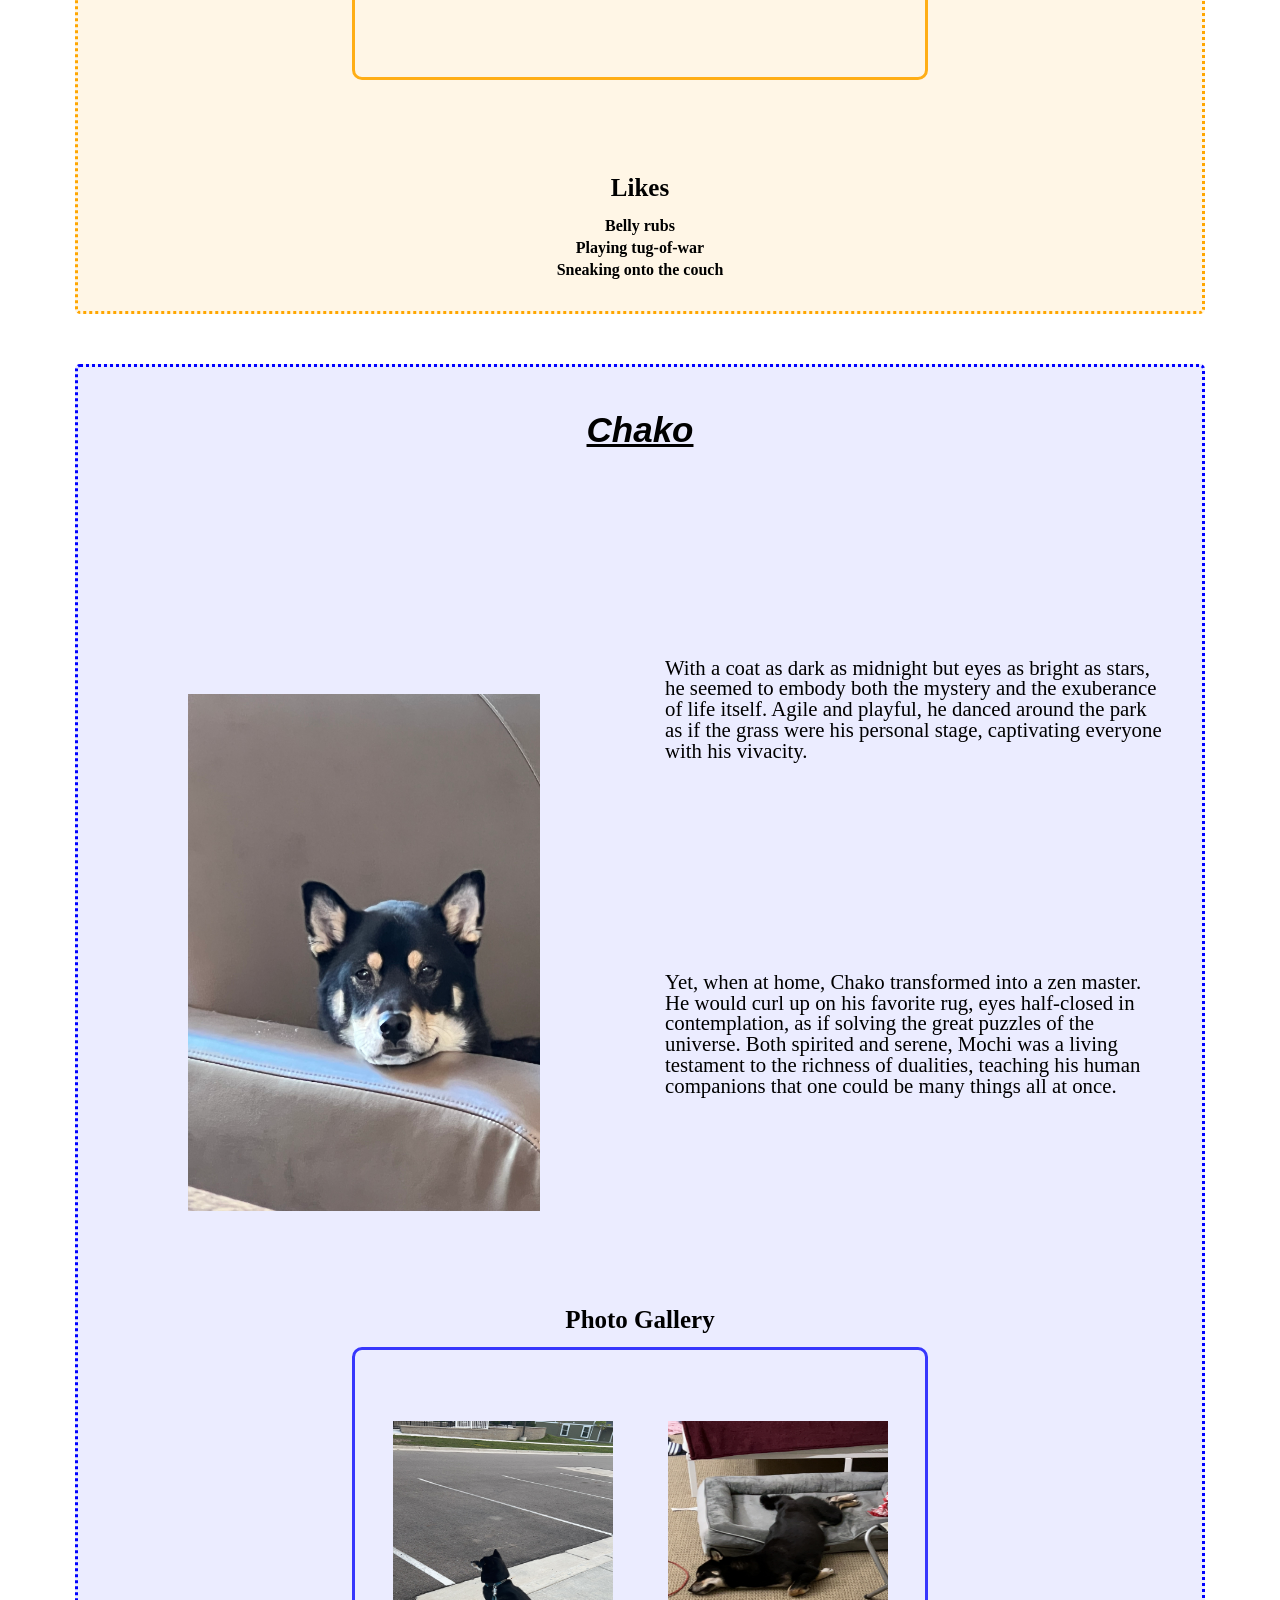
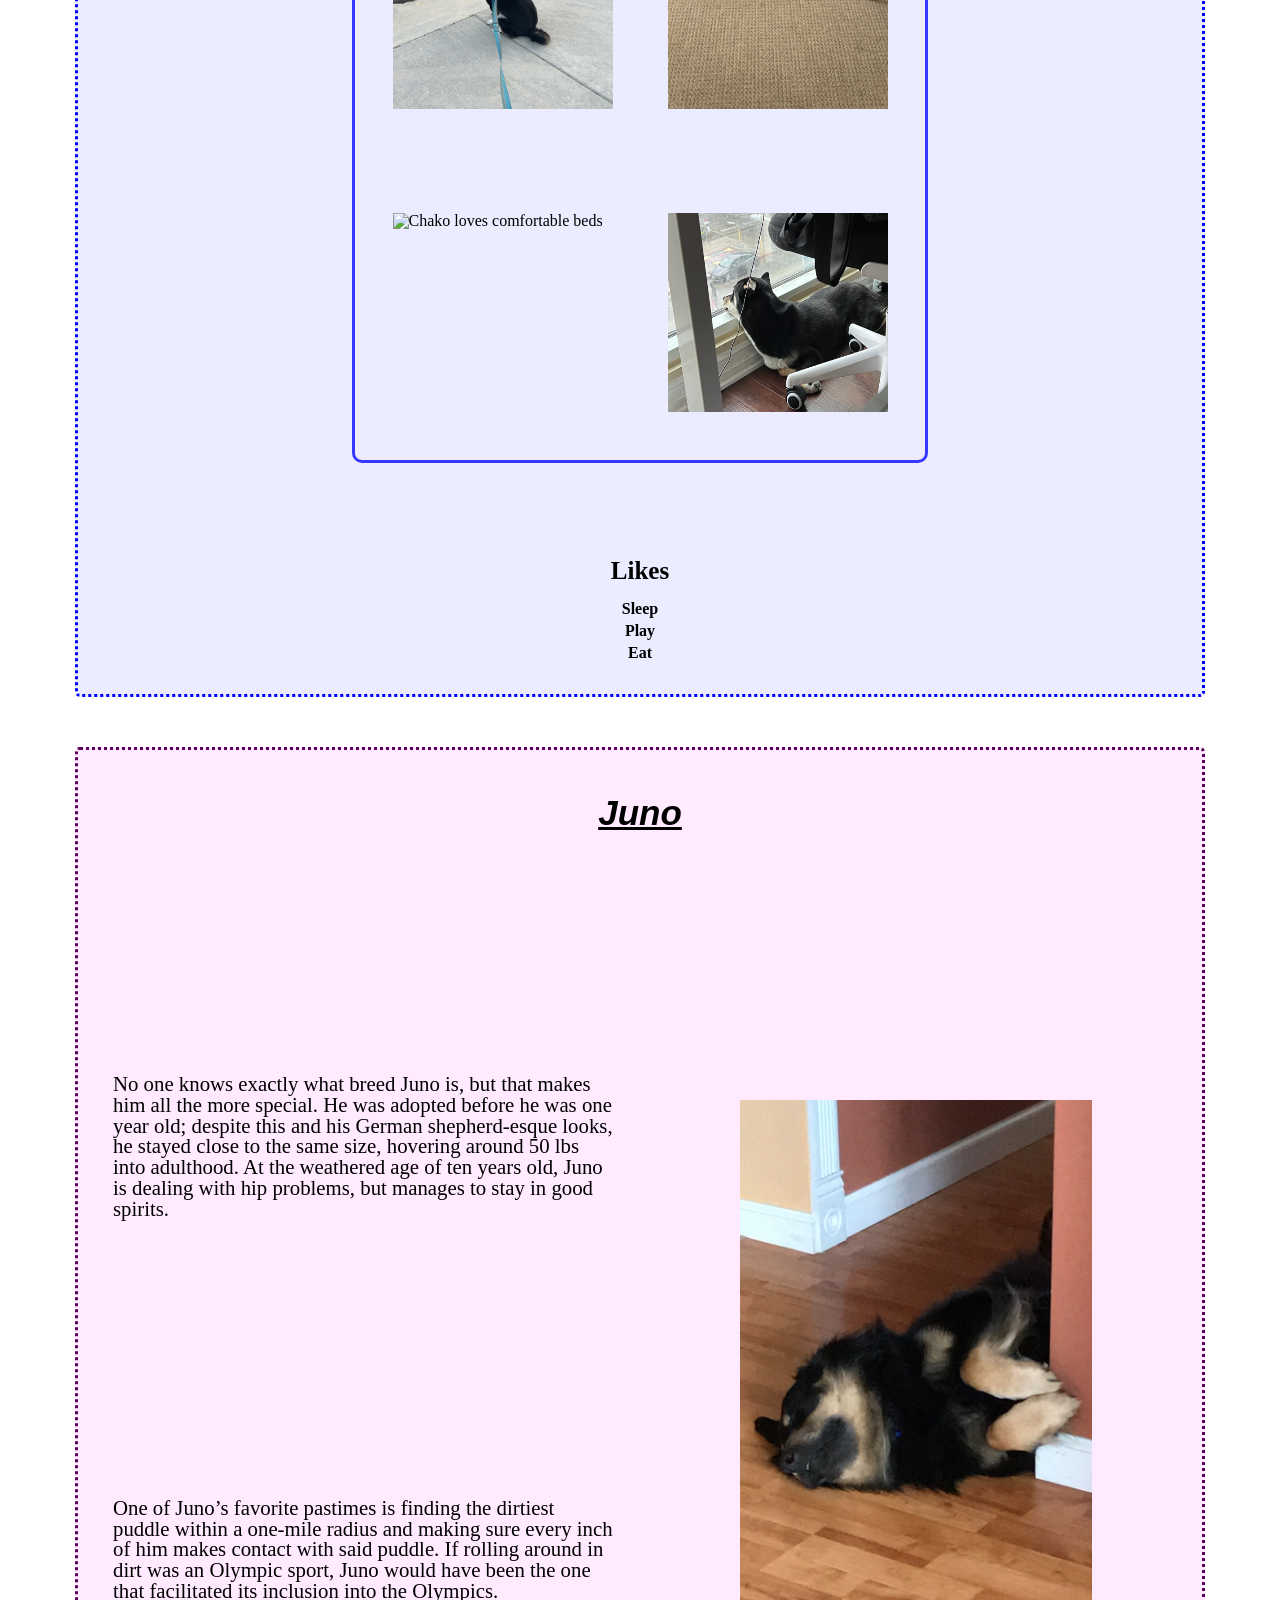
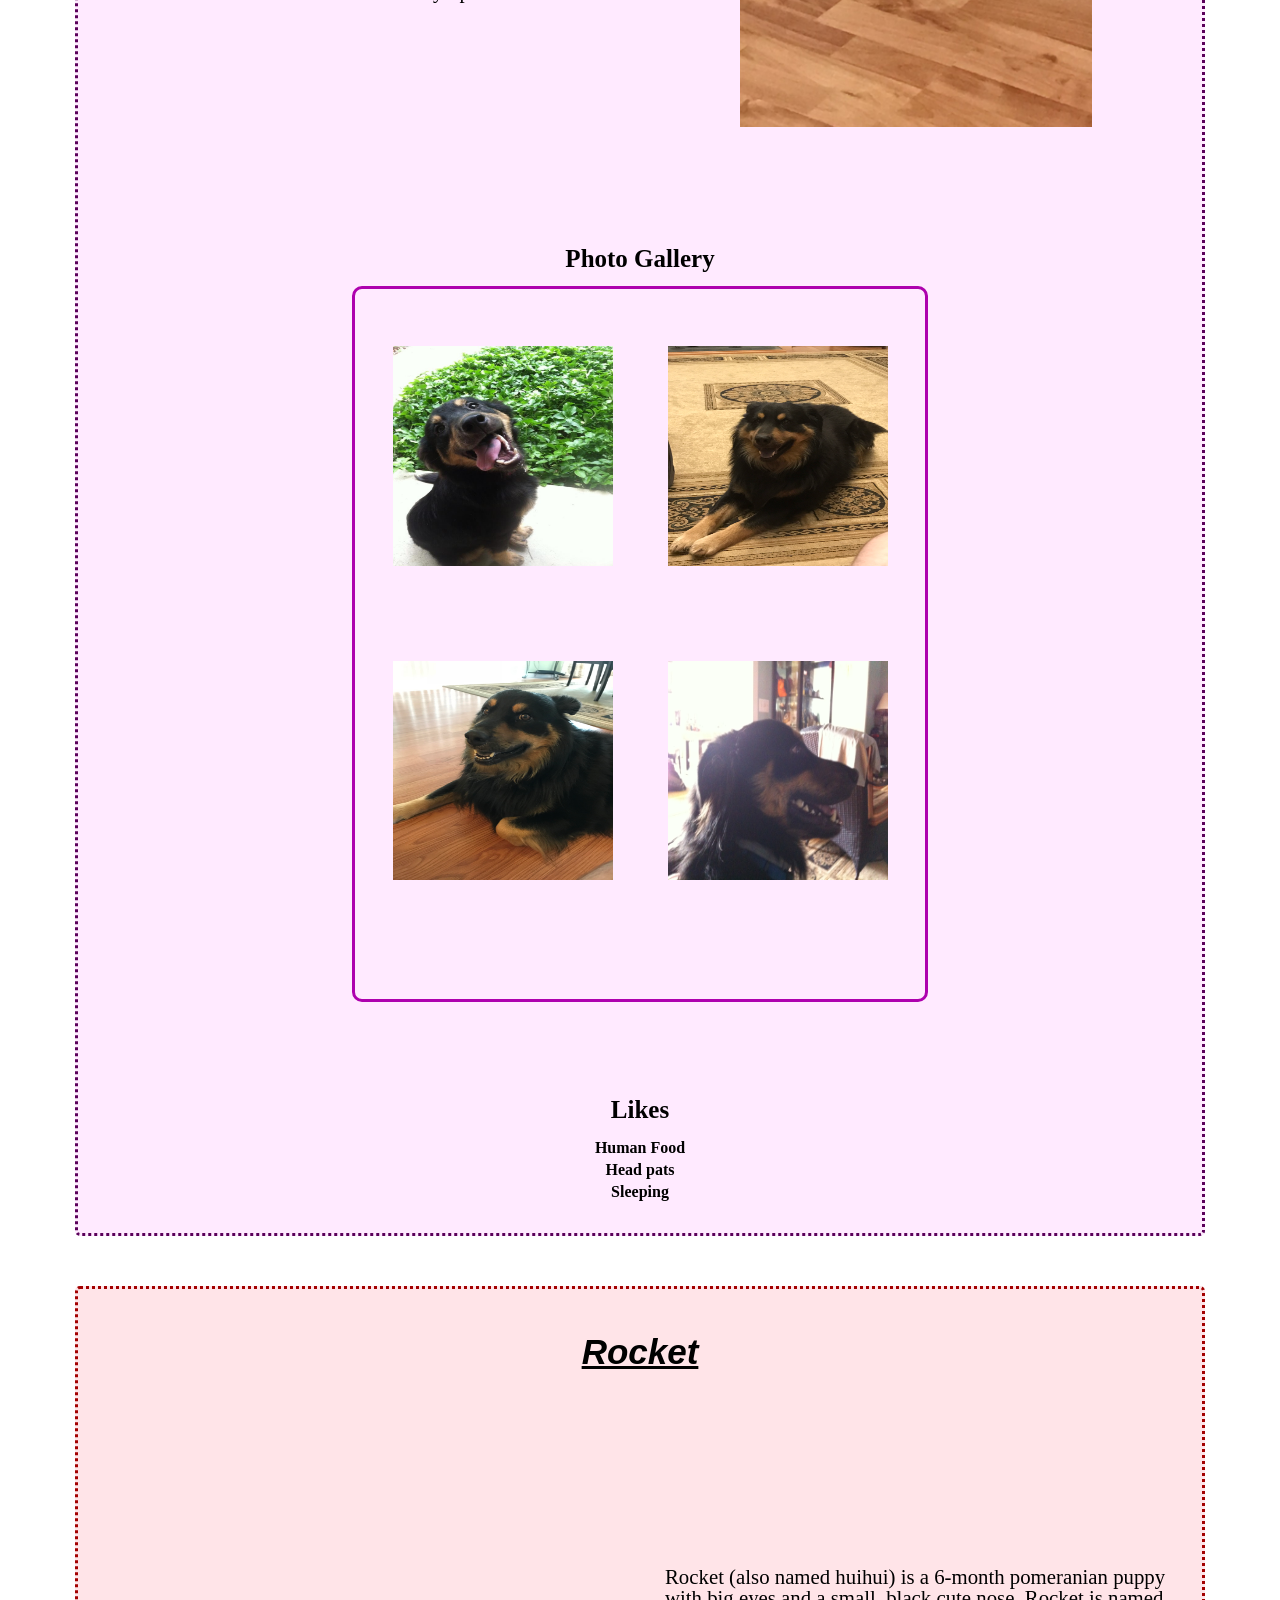
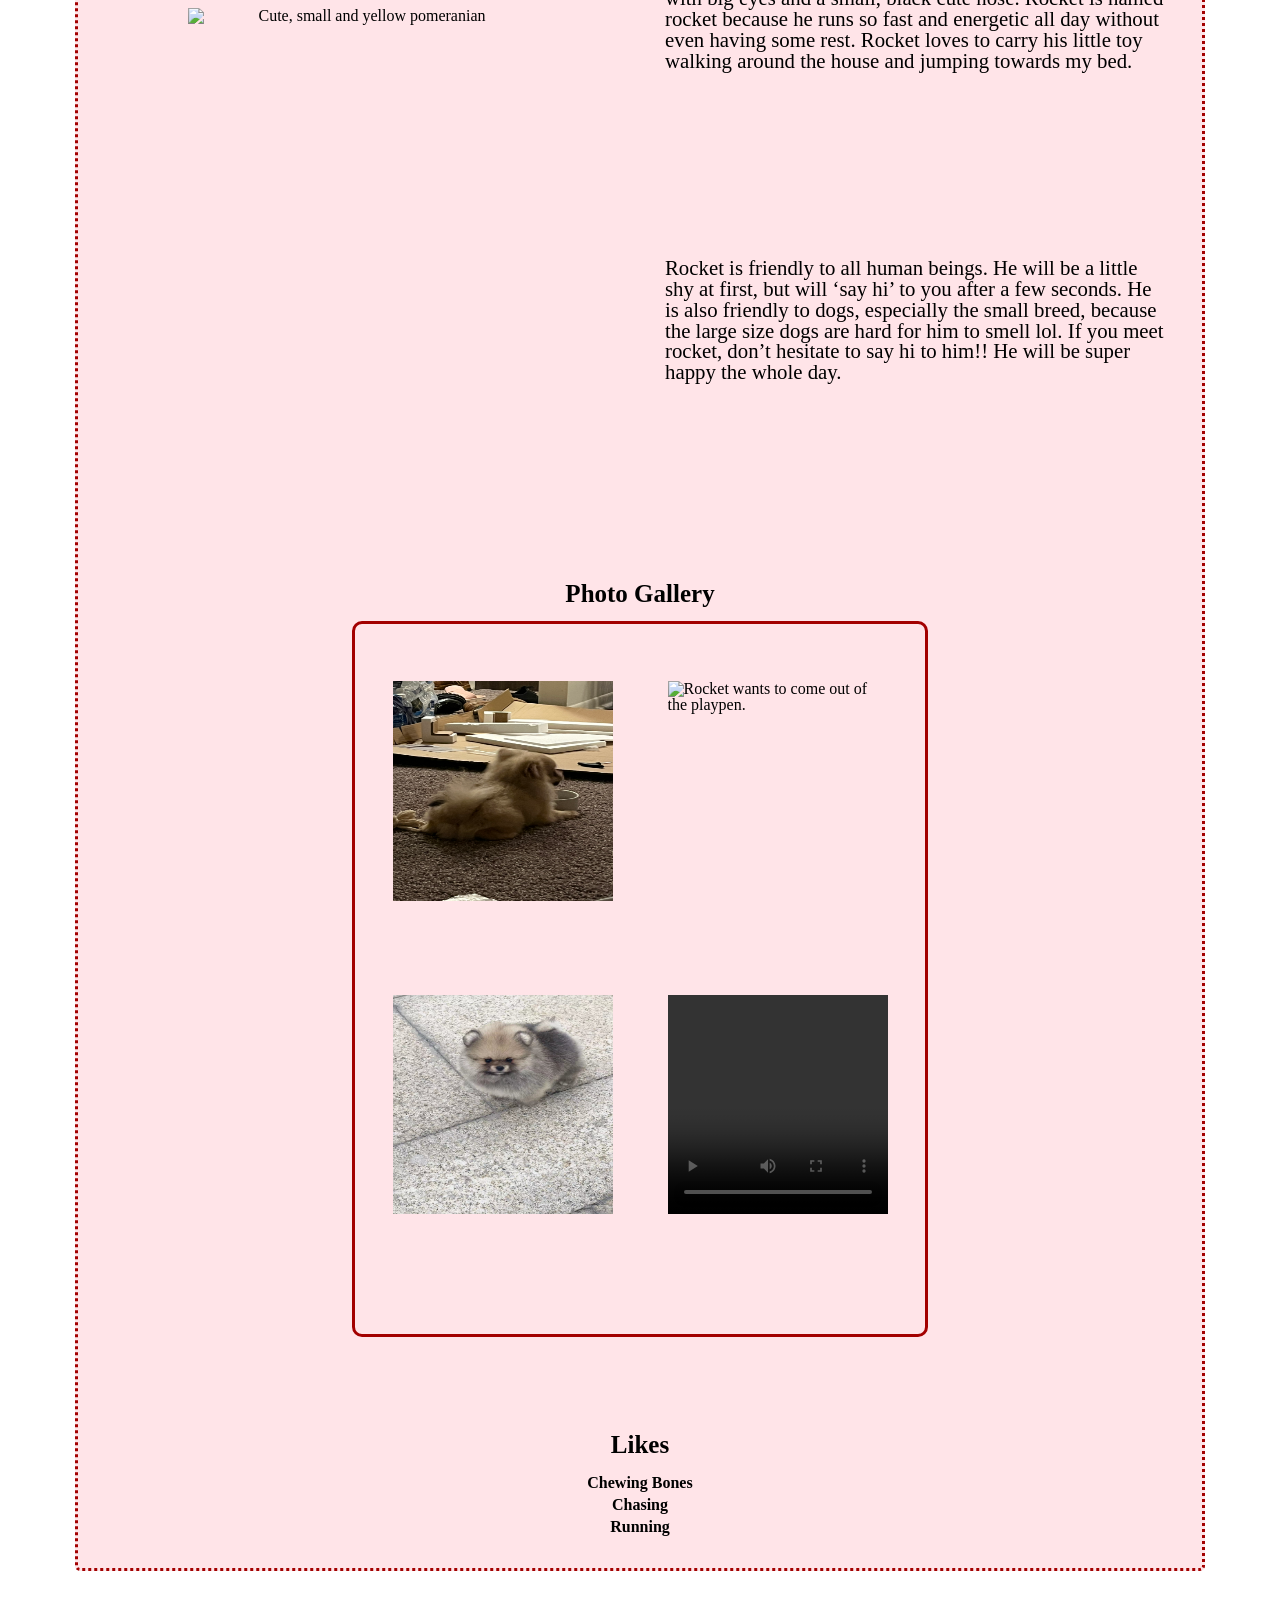
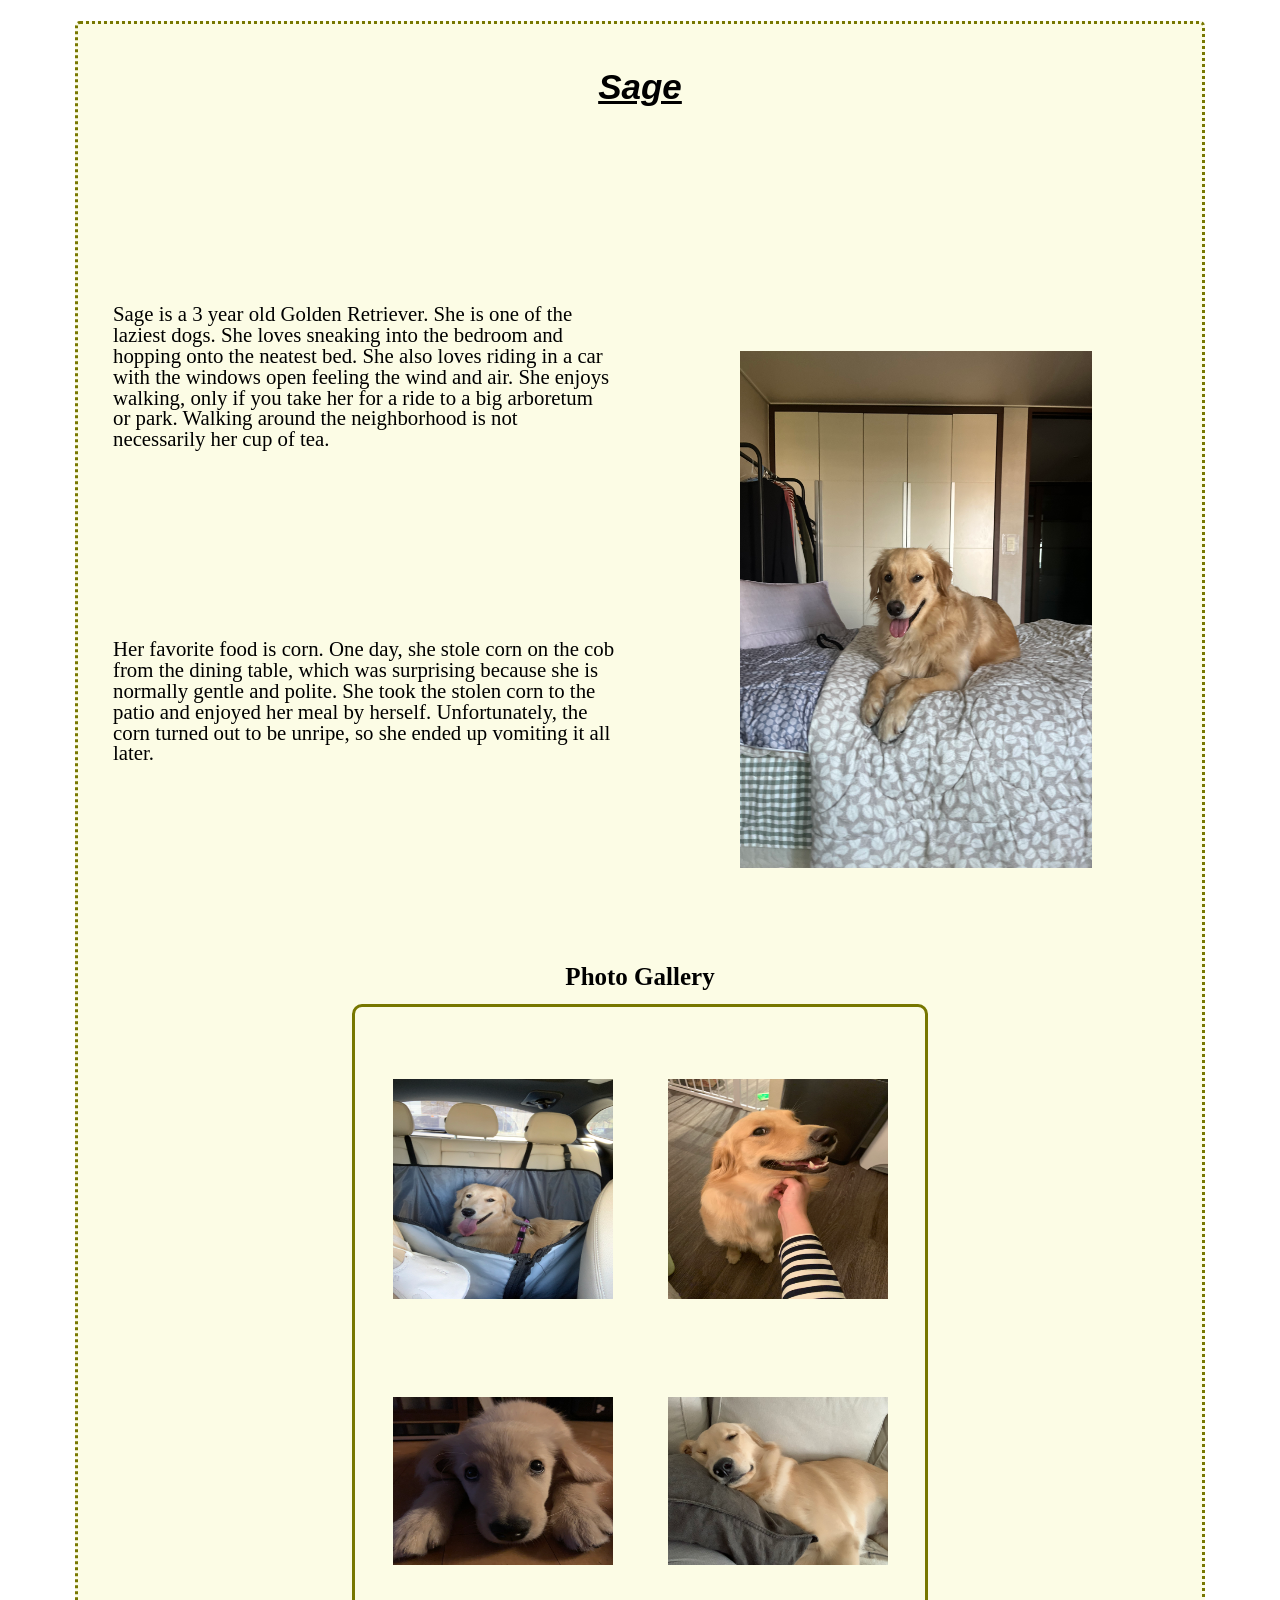
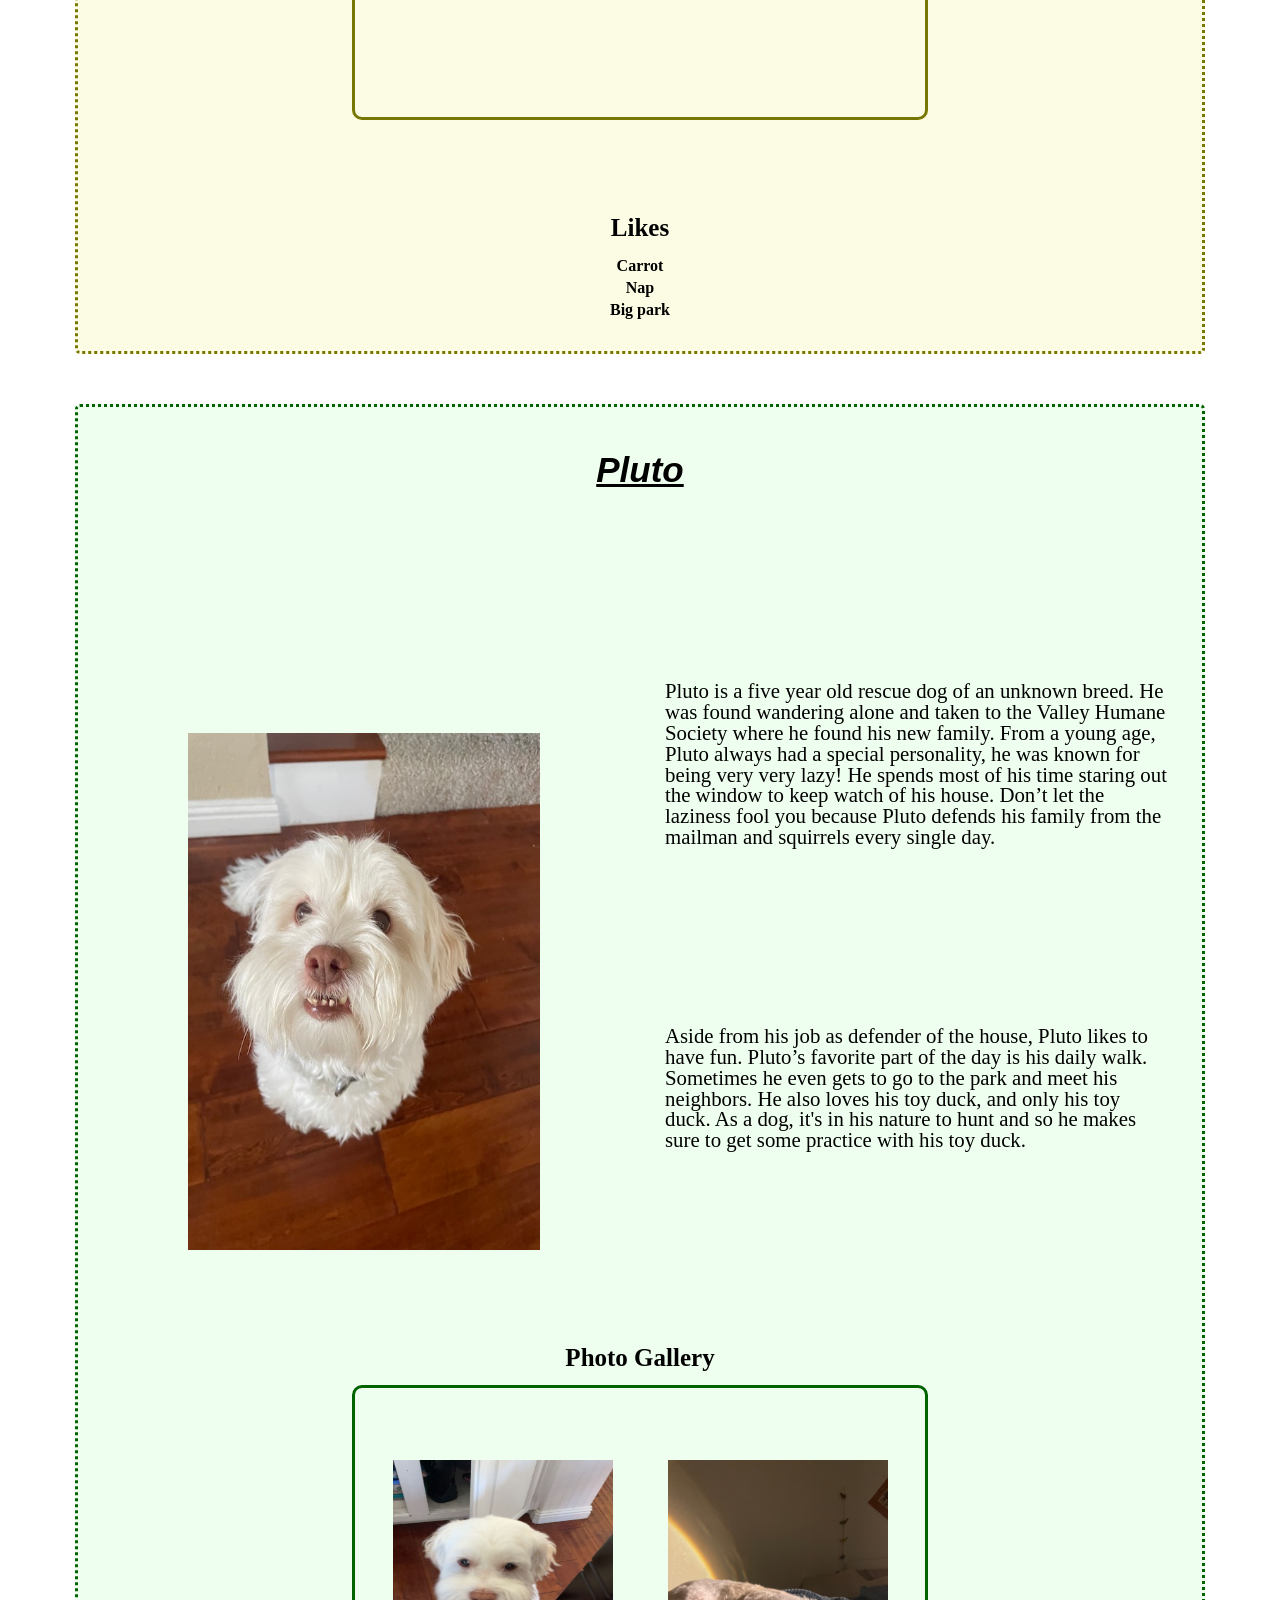
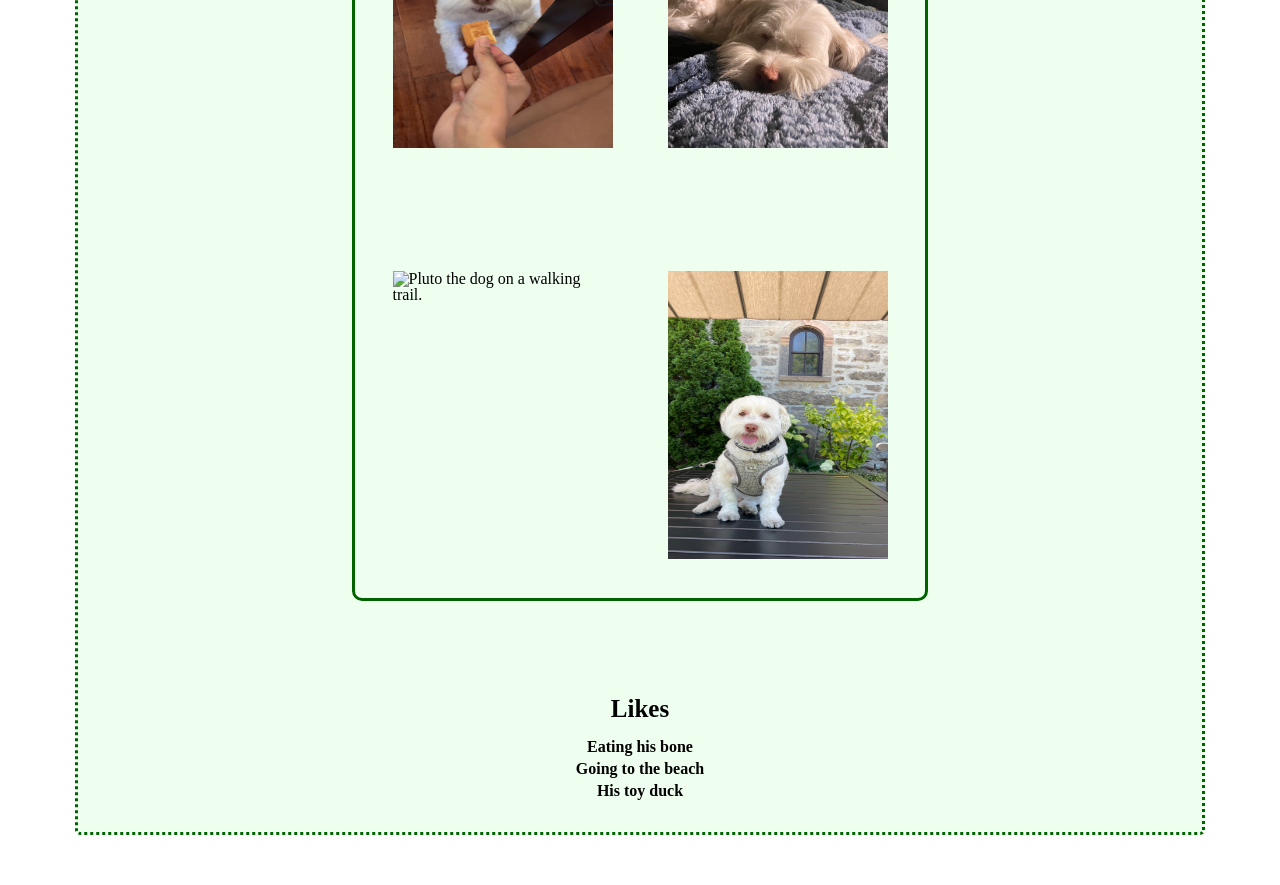
==== commit 955e5786: "Add files via upload" ====
--- a/pets.html
+++ b/pets.html
@@ -5,7 +5,6 @@
     <meta name="viewport" content="width=device-width, initial-scale=1.0">
     <link rel="stylesheet" href = "css/reset.css">
     <link rel="stylesheet" href = "css/style.css">
-    <script src="javascript/script.js"></script>
     <title>Pets</title>
 
 </head>
@@ -21,6 +20,7 @@
     </nav>
     <main id = "main">
         <h1>Pets</h1>
+        <button id="top" title="Return to top">Return Top</button>
 
         <div class = "dog" id = "bacon">
             <div class = "dog-intro">
@@ -196,6 +196,6 @@
             </div>
         </div>
     </main>
-    
 </body>
+<script src="javascript/script.js"></script>
 </html>
--- a/css/style.css
+++ b/css/style.css
@@ -45,6 +45,13 @@
     text-decoration: underline;
 }
 
+#top{
+    position: fixed;
+    top: 50px;
+    right: 30px;
+    z-index: 100;
+}
+
 h1{
     font-size: xx-large;
     text-align: center;
